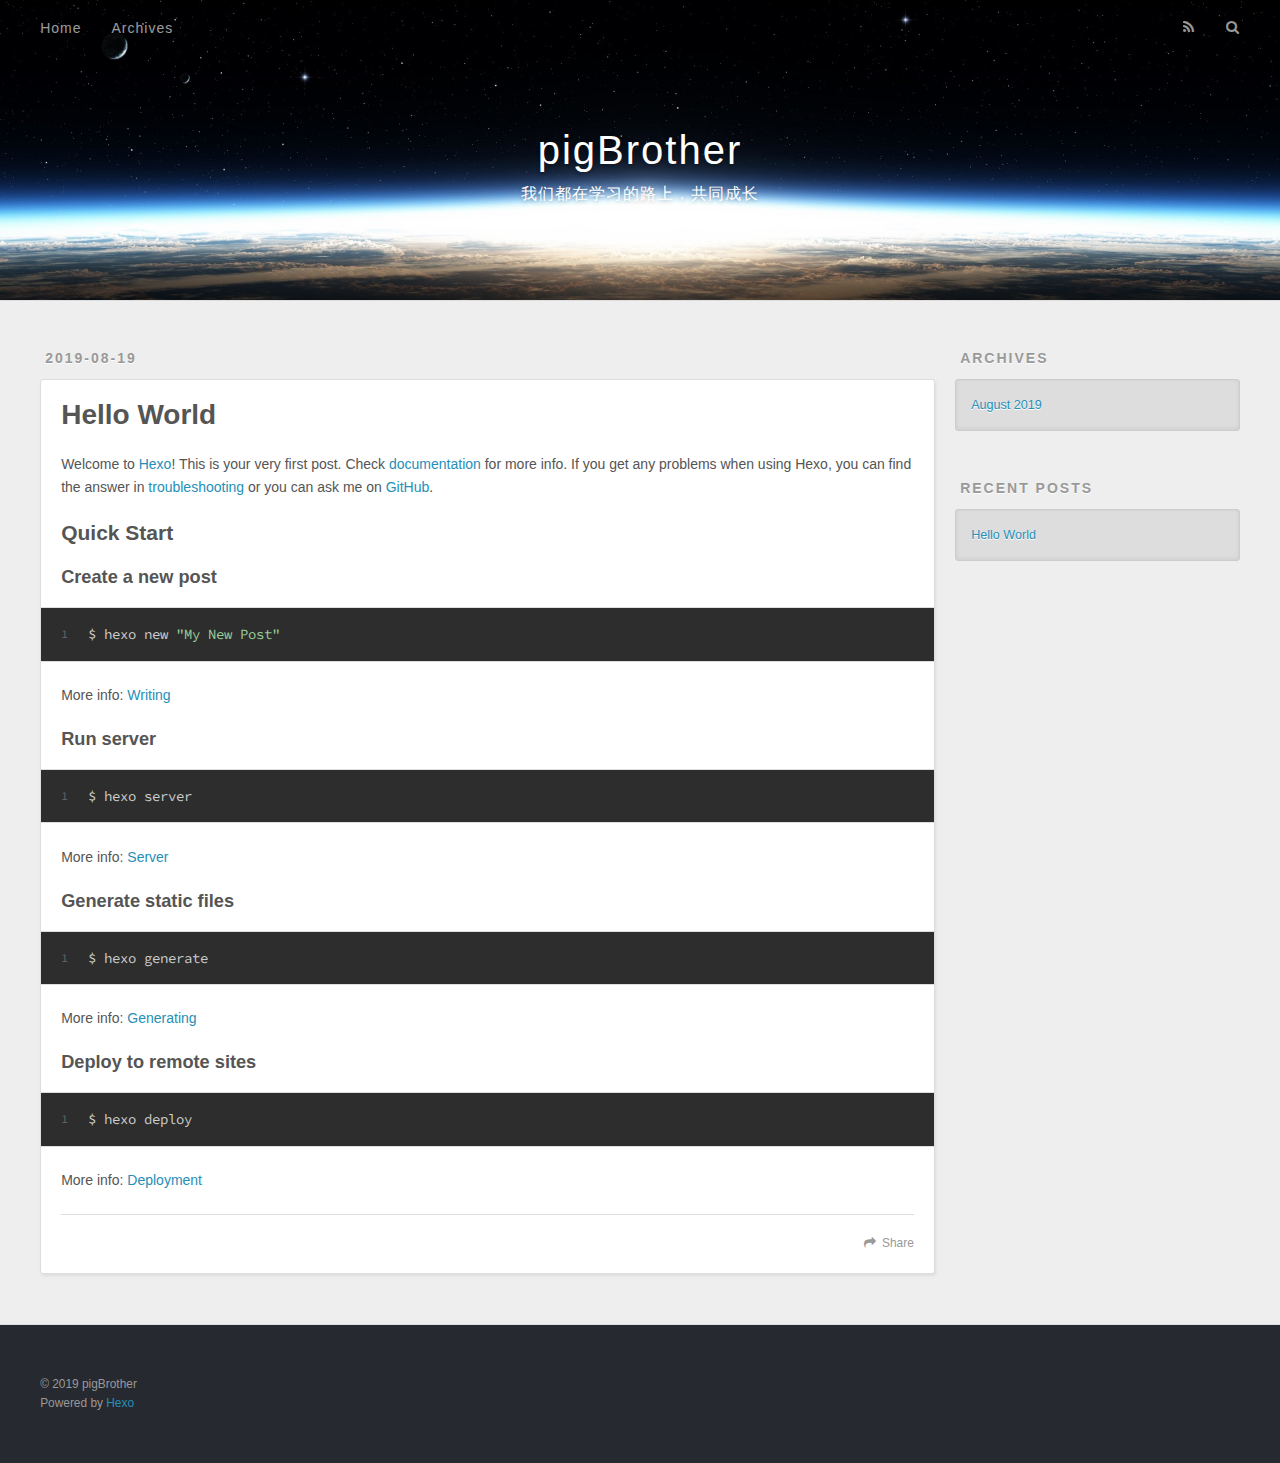
==== index.html @ 983f8a30 "Site updated: 2019-08-19 13:50:37" ====
<!DOCTYPE html>
<html>
<head><meta name="generator" content="Hexo 3.9.0">
  <meta charset="utf-8">
  

  
  <title>pigBrother</title>
  <meta name="viewport" content="width=device-width, initial-scale=1, maximum-scale=1">
  <meta property="og:type" content="website">
<meta property="og:title" content="pigBrother">
<meta property="og:url" content="http://pigbrother.club/index.html">
<meta property="og:site_name" content="pigBrother">
<meta property="og:locale" content="zh">
<meta name="twitter:card" content="summary">
<meta name="twitter:title" content="pigBrother">
  
    <link rel="alternate" href="/atom.xml" title="pigBrother" type="application/atom+xml">
  
  
    <link rel="icon" href="/favicon.png">
  
  
    <link href="//fonts.googleapis.com/css?family=Source+Code+Pro" rel="stylesheet" type="text/css">
  
  <link rel="stylesheet" href="/css/style.css">
</head>
</html>
<body>
  <div id="container">
    <div id="wrap">
      <header id="header">
  <div id="banner"></div>
  <div id="header-outer" class="outer">
    <div id="header-title" class="inner">
      <h1 id="logo-wrap">
        <a href="/" id="logo">pigBrother</a>
      </h1>
      
        <h2 id="subtitle-wrap">
          <a href="/" id="subtitle">我们都在学习的路上，共同成长</a>
        </h2>
      
    </div>
    <div id="header-inner" class="inner">
      <nav id="main-nav">
        <a id="main-nav-toggle" class="nav-icon"></a>
        
          <a class="main-nav-link" href="/">Home</a>
        
          <a class="main-nav-link" href="/archives">Archives</a>
        
      </nav>
      <nav id="sub-nav">
        
          <a id="nav-rss-link" class="nav-icon" href="/atom.xml" title="RSS Feed"></a>
        
        <a id="nav-search-btn" class="nav-icon" title="Search"></a>
      </nav>
      <div id="search-form-wrap">
        <form action="//google.com/search" method="get" accept-charset="UTF-8" class="search-form"><input type="search" name="q" class="search-form-input" placeholder="Search"><button type="submit" class="search-form-submit">&#xF002;</button><input type="hidden" name="sitesearch" value="http://pigbrother.club"></form>
      </div>
    </div>
  </div>
</header>
      <div class="outer">
        <section id="main">
  
    <article id="post-hello-world" class="article article-type-post" itemscope itemprop="blogPost">
  <div class="article-meta">
    <a href="/2019/08/19/hello-world/" class="article-date">
  <time datetime="2019-08-18T17:51:00.233Z" itemprop="datePublished">2019-08-19</time>
</a>
    
  </div>
  <div class="article-inner">
    
    
      <header class="article-header">
        
  
    <h1 itemprop="name">
      <a class="article-title" href="/2019/08/19/hello-world/">Hello World</a>
    </h1>
  

      </header>
    
    <div class="article-entry" itemprop="articleBody">
      
        <p>Welcome to <a href="https://hexo.io/" target="_blank" rel="noopener">Hexo</a>! This is your very first post. Check <a href="https://hexo.io/docs/" target="_blank" rel="noopener">documentation</a> for more info. If you get any problems when using Hexo, you can find the answer in <a href="https://hexo.io/docs/troubleshooting.html" target="_blank" rel="noopener">troubleshooting</a> or you can ask me on <a href="https://github.com/hexojs/hexo/issues" target="_blank" rel="noopener">GitHub</a>.</p>
<h2 id="Quick-Start"><a href="#Quick-Start" class="headerlink" title="Quick Start"></a>Quick Start</h2><h3 id="Create-a-new-post"><a href="#Create-a-new-post" class="headerlink" title="Create a new post"></a>Create a new post</h3><figure class="highlight bash"><table><tr><td class="gutter"><pre><span class="line">1</span><br></pre></td><td class="code"><pre><span class="line">$ hexo new <span class="string">"My New Post"</span></span><br></pre></td></tr></table></figure>

<p>More info: <a href="https://hexo.io/docs/writing.html" target="_blank" rel="noopener">Writing</a></p>
<h3 id="Run-server"><a href="#Run-server" class="headerlink" title="Run server"></a>Run server</h3><figure class="highlight bash"><table><tr><td class="gutter"><pre><span class="line">1</span><br></pre></td><td class="code"><pre><span class="line">$ hexo server</span><br></pre></td></tr></table></figure>

<p>More info: <a href="https://hexo.io/docs/server.html" target="_blank" rel="noopener">Server</a></p>
<h3 id="Generate-static-files"><a href="#Generate-static-files" class="headerlink" title="Generate static files"></a>Generate static files</h3><figure class="highlight bash"><table><tr><td class="gutter"><pre><span class="line">1</span><br></pre></td><td class="code"><pre><span class="line">$ hexo generate</span><br></pre></td></tr></table></figure>

<p>More info: <a href="https://hexo.io/docs/generating.html" target="_blank" rel="noopener">Generating</a></p>
<h3 id="Deploy-to-remote-sites"><a href="#Deploy-to-remote-sites" class="headerlink" title="Deploy to remote sites"></a>Deploy to remote sites</h3><figure class="highlight bash"><table><tr><td class="gutter"><pre><span class="line">1</span><br></pre></td><td class="code"><pre><span class="line">$ hexo deploy</span><br></pre></td></tr></table></figure>

<p>More info: <a href="https://hexo.io/docs/deployment.html" target="_blank" rel="noopener">Deployment</a></p>

      
    </div>
    <footer class="article-footer">
      <a data-url="http://pigbrother.club/2019/08/19/hello-world/" data-id="cjzhwahb30000amjx1uni1f0r" class="article-share-link">Share</a>
      
      
    </footer>
  </div>
  
</article>


  


</section>
        
          <aside id="sidebar">
  
    

  
    

  
    
  
    
  <div class="widget-wrap">
    <h3 class="widget-title">Archives</h3>
    <div class="widget">
      <ul class="archive-list"><li class="archive-list-item"><a class="archive-list-link" href="/archives/2019/08/">August 2019</a></li></ul>
    </div>
  </div>


  
    
  <div class="widget-wrap">
    <h3 class="widget-title">Recent Posts</h3>
    <div class="widget">
      <ul>
        
          <li>
            <a href="/2019/08/19/hello-world/">Hello World</a>
          </li>
        
      </ul>
    </div>
  </div>

  
</aside>
        
      </div>
      <footer id="footer">
  
  <div class="outer">
    <div id="footer-info" class="inner">
      &copy; 2019 pigBrother<br>
      Powered by <a href="http://hexo.io/" target="_blank">Hexo</a>
    </div>
  </div>
</footer>
    </div>
    <nav id="mobile-nav">
  
    <a href="/" class="mobile-nav-link">Home</a>
  
    <a href="/archives" class="mobile-nav-link">Archives</a>
  
</nav>
    

<script src="//ajax.googleapis.com/ajax/libs/jquery/2.0.3/jquery.min.js"></script>


  <link rel="stylesheet" href="/fancybox/jquery.fancybox.css">
  <script src="/fancybox/jquery.fancybox.pack.js"></script>


<script src="/js/script.js"></script>



  </div>
</body>
</html>
---- css/style.css ----
body {
  width: 100%;
}
body:before,
body:after {
  content: "";
  display: table;
}
body:after {
  clear: both;
}
html,
body,
div,
span,
applet,
object,
iframe,
h1,
h2,
h3,
h4,
h5,
h6,
p,
blockquote,
pre,
a,
abbr,
acronym,
address,
big,
cite,
code,
del,
dfn,
em,
img,
ins,
kbd,
q,
s,
samp,
small,
strike,
strong,
sub,
sup,
tt,
var,
dl,
dt,
dd,
ol,
ul,
li,
fieldset,
form,
label,
legend,
table,
caption,
tbody,
tfoot,
thead,
tr,
th,
td {
  margin: 0;
  padding: 0;
  border: 0;
  outline: 0;
  font-weight: inherit;
  font-style: inherit;
  font-family: inherit;
  font-size: 100%;
  vertical-align: baseline;
}
body {
  line-height: 1;
  color: #000;
  background: #fff;
}
ol,
ul {
  list-style: none;
}
table {
  border-collapse: separate;
  border-spacing: 0;
  vertical-align: middle;
}
caption,
th,
td {
  text-align: left;
  font-weight: normal;
  vertical-align: middle;
}
a img {
  border: none;
}
input,
button {
  margin: 0;
  padding: 0;
}
input::-moz-focus-inner,
button::-moz-focus-inner {
  border: 0;
  padding: 0;
}
@font-face {
  font-family: FontAwesome;
  font-style: normal;
  font-weight: normal;
  src: url("fonts/fontawesome-webfont.eot?v=#4.0.3");
  src: url("fonts/fontawesome-webfont.eot?#iefix&v=#4.0.3") format("embedded-opentype"), url("fonts/fontawesome-webfont.woff?v=#4.0.3") format("woff"), url("fonts/fontawesome-webfont.ttf?v=#4.0.3") format("truetype"), url("fonts/fontawesome-webfont.svg#fontawesomeregular?v=#4.0.3") format("svg");
}
html,
body,
#container {
  height: 100%;
}
body {
  background: #eee;
  font: 14px -apple-system, BlinkMacSystemFont, "Segoe UI", "Roboto", "Oxygen", "Ubuntu", "Cantarell", "Fira Sans", "Droid Sans", "Helvetica Neue", sans-serif;
  -webkit-text-size-adjust: 100%;
}
.outer {
  max-width: 1220px;
  margin: 0 auto;
  padding: 0 20px;
}
.outer:before,
.outer:after {
  content: "";
  display: table;
}
.outer:after {
  clear: both;
}
.inner {
  display: inline;
  float: left;
  width: 98.33333333333333%;
  margin: 0 0.833333333333333%;
}
.left,
.alignleft {
  float: left;
}
.right,
.alignright {
  float: right;
}
.clear {
  clear: both;
}
#container {
  position: relative;
}
.mobile-nav-on {
  overflow: hidden;
}
#wrap {
  height: 100%;
  width: 100%;
  position: absolute;
  top: 0;
  left: 0;
  -webkit-transition: 0.2s ease-out;
  -moz-transition: 0.2s ease-out;
  -ms-transition: 0.2s ease-out;
  transition: 0.2s ease-out;
  z-index: 1;
  background: #eee;
}
.mobile-nav-on #wrap {
  left: 280px;
}
@media screen and (min-width: 768px) {
  #main {
    display: inline;
    float: left;
    width: 73.33333333333333%;
    margin: 0 0.833333333333333%;
  }
}
.article-date,
.article-category-link,
.archive-year,
.widget-title {
  text-decoration: none;
  text-transform: uppercase;
  letter-spacing: 2px;
  color: #999;
  margin-bottom: 1em;
  margin-left: 5px;
  line-height: 1em;
  text-shadow: 0 1px #fff;
  font-weight: bold;
}
.article-inner,
.archive-article-inner {
  background: #fff;
  -webkit-box-shadow: 1px 2px 3px #ddd;
  box-shadow: 1px 2px 3px #ddd;
  border: 1px solid #ddd;
  border-radius: 3px;
}
.article-entry h1,
.widget h1 {
  font-size: 2em;
}
.article-entry h2,
.widget h2 {
  font-size: 1.5em;
}
.article-entry h3,
.widget h3 {
  font-size: 1.3em;
}
.article-entry h4,
.widget h4 {
  font-size: 1.2em;
}
.article-entry h5,
.widget h5 {
  font-size: 1em;
}
.article-entry h6,
.widget h6 {
  font-size: 1em;
  color: #999;
}
.article-entry hr,
.widget hr {
  border: 1px dashed #ddd;
}
.article-entry strong,
.widget strong {
  font-weight: bold;
}
.article-entry em,
.widget em,
.article-entry cite,
.widget cite {
  font-style: italic;
}
.article-entry sup,
.widget sup,
.article-entry sub,
.widget sub {
  font-size: 0.75em;
  line-height: 0;
  position: relative;
  vertical-align: baseline;
}
.article-entry sup,
.widget sup {
  top: -0.5em;
}
.article-entry sub,
.widget sub {
  bottom: -0.2em;
}
.article-entry small,
.widget small {
  font-size: 0.85em;
}
.article-entry acronym,
.widget acronym,
.article-entry abbr,
.widget abbr {
  border-bottom: 1px dotted;
}
.article-entry ul,
.widget ul,
.article-entry ol,
.widget ol,
.article-entry dl,
.widget dl {
  margin: 0 20px;
  line-height: 1.6em;
}
.article-entry ul ul,
.widget ul ul,
.article-entry ol ul,
.widget ol ul,
.article-entry ul ol,
.widget ul ol,
.article-entry ol ol,
.widget ol ol {
  margin-top: 0;
  margin-bottom: 0;
}
.article-entry ul,
.widget ul {
  list-style: disc;
}
.article-entry ol,
.widget ol {
  list-style: decimal;
}
.article-entry dt,
.widget dt {
  font-weight: bold;
}
#header {
  height: 300px;
  position: relative;
  border-bottom: 1px solid #ddd;
}
#header:before,
#header:after {
  content: "";
  position: absolute;
  left: 0;
  right: 0;
  height: 40px;
}
#header:before {
  top: 0;
  background: -webkit-linear-gradient(rgba(0,0,0,0.2), transparent);
  background: -moz-linear-gradient(rgba(0,0,0,0.2), transparent);
  background: -ms-linear-gradient(rgba(0,0,0,0.2), transparent);
  background: linear-gradient(rgba(0,0,0,0.2), transparent);
}
#header:after {
  bottom: 0;
  background: -webkit-linear-gradient(transparent, rgba(0,0,0,0.2));
  background: -moz-linear-gradient(transparent, rgba(0,0,0,0.2));
  background: -ms-linear-gradient(transparent, rgba(0,0,0,0.2));
  background: linear-gradient(transparent, rgba(0,0,0,0.2));
}
#header-outer {
  height: 100%;
  position: relative;
}
#header-inner {
  position: relative;
  overflow: hidden;
}
#banner {
  position: absolute;
  top: 0;
  left: 0;
  width: 100%;
  height: 100%;
  background: url("images/banner.jpg") center #000;
  -webkit-background-size: cover;
  -moz-background-size: cover;
  background-size: cover;
  z-index: -1;
}
#header-title {
  text-align: center;
  height: 40px;
  position: absolute;
  top: 50%;
  left: 0;
  margin-top: -20px;
}
#logo,
#subtitle {
  text-decoration: none;
  color: #fff;
  font-weight: 300;
  text-shadow: 0 1px 4px rgba(0,0,0,0.3);
}
#logo {
  font-size: 40px;
  line-height: 40px;
  letter-spacing: 2px;
}
#subtitle {
  font-size: 16px;
  line-height: 16px;
  letter-spacing: 1px;
}
#subtitle-wrap {
  margin-top: 16px;
}
#main-nav {
  float: left;
  margin-left: -15px;
}
.nav-icon,
.main-nav-link {
  float: left;
  color: #fff;
  opacity: 0.6;
  text-decoration: none;
  text-shadow: 0 1px rgba(0,0,0,0.2);
  -webkit-transition: opacity 0.2s;
  -moz-transition: opacity 0.2s;
  -ms-transition: opacity 0.2s;
  transition: opacity 0.2s;
  display: block;
  padding: 20px 15px;
}
.nav-icon:hover,
.main-nav-link:hover {
  opacity: 1;
}
.nav-icon {
  font-family: FontAwesome;
  text-align: center;
  font-size: 14px;
  width: 14px;
  height: 14px;
  padding: 20px 15px;
  position: relative;
  cursor: pointer;
}
.main-nav-link {
  font-weight: 300;
  letter-spacing: 1px;
}
@media screen and (max-width: 479px) {
  .main-nav-link {
    display: none;
  }
}
#main-nav-toggle {
  display: none;
}
#main-nav-toggle:before {
  content: "\f0c9";
}
@media screen and (max-width: 479px) {
  #main-nav-toggle {
    display: block;
  }
}
#sub-nav {
  float: right;
  margin-right: -15px;
}
#nav-rss-link:before {
  content: "\f09e";
}
#nav-search-btn:before {
  content: "\f002";
}
#search-form-wrap {
  position: absolute;
  top: 15px;
  width: 150px;
  height: 30px;
  right: -150px;
  opacity: 0;
  -webkit-transition: 0.2s ease-out;
  -moz-transition: 0.2s ease-out;
  -ms-transition: 0.2s ease-out;
  transition: 0.2s ease-out;
}
#search-form-wrap.on {
  opacity: 1;
  right: 0;
}
@media screen and (max-width: 479px) {
  #search-form-wrap {
    width: 100%;
    right: -100%;
  }
}
.search-form {
  position: absolute;
  top: 0;
  left: 0;
  right: 0;
  background: #fff;
  padding: 5px 15px;
  border-radius: 15px;
  -webkit-box-shadow: 0 0 10px rgba(0,0,0,0.3);
  box-shadow: 0 0 10px rgba(0,0,0,0.3);
}
.search-form-input {
  border: none;
  background: none;
  color: #555;
  width: 100%;
  font: 13px -apple-system, BlinkMacSystemFont, "Segoe UI", "Roboto", "Oxygen", "Ubuntu", "Cantarell", "Fira Sans", "Droid Sans", "Helvetica Neue", sans-serif;
  outline: none;
}
.search-form-input::-webkit-search-results-decoration,
.search-form-input::-webkit-search-cancel-button {
  -webkit-appearance: none;
}
.search-form-submit {
  position: absolute;
  top: 50%;
  right: 10px;
  margin-top: -7px;
  font: 13px FontAwesome;
  border: none;
  background: none;
  color: #bbb;
  cursor: pointer;
}
.search-form-submit:hover,
.search-form-submit:focus {
  color: #777;
}
.article {
  margin: 50px 0;
}
.article-inner {
  overflow: hidden;
}
.article-meta:before,
.article-meta:after {
  content: "";
  display: table;
}
.article-meta:after {
  clear: both;
}
.article-date {
  float: left;
}
.article-category {
  float: left;
  line-height: 1em;
  color: #ccc;
  text-shadow: 0 1px #fff;
  margin-left: 8px;
}
.article-category:before {
  content: "\2022";
}
.article-category-link {
  margin: 0 12px 1em;
}
.article-header {
  padding: 20px 20px 0;
}
.article-title {
  text-decoration: none;
  font-size: 2em;
  font-weight: bold;
  color: #555;
  line-height: 1.1em;
  -webkit-transition: color 0.2s;
  -moz-transition: color 0.2s;
  -ms-transition: color 0.2s;
  transition: color 0.2s;
}
a.article-title:hover {
  color: #258fb8;
}
.article-entry {
  color: #555;
  padding: 0 20px;
}
.article-entry:before,
.article-entry:after {
  content: "";
  display: table;
}
.article-entry:after {
  clear: both;
}
.article-entry p,
.article-entry table {
  line-height: 1.6em;
  margin: 1.6em 0;
}
.article-entry h1,
.article-entry h2,
.article-entry h3,
.article-entry h4,
.article-entry h5,
.article-entry h6 {
  font-weight: bold;
}
.article-entry h1,
.article-entry h2,
.article-entry h3,
.article-entry h4,
.article-entry h5,
.article-entry h6 {
  line-height: 1.1em;
  margin: 1.1em 0;
}
.article-entry a {
  color: #258fb8;
  text-decoration: none;
}
.article-entry a:hover {
  text-decoration: underline;
}
.article-entry ul,
.article-entry ol,
.article-entry dl {
  margin-top: 1.6em;
  margin-bottom: 1.6em;
}
.article-entry img,
.article-entry video {
  max-width: 100%;
  height: auto;
  display: block;
  margin: auto;
}
.article-entry iframe {
  border: none;
}
.article-entry table {
  width: 100%;
  border-collapse: collapse;
  border-spacing: 0;
}
.article-entry th {
  font-weight: bold;
  border-bottom: 3px solid #ddd;
  padding-bottom: 0.5em;
}
.article-entry td {
  border-bottom: 1px solid #ddd;
  padding: 10px 0;
}
.article-entry blockquote {
  font-family: Georgia, "Times New Roman", serif;
  font-size: 1.4em;
  margin: 1.6em 20px;
  text-align: center;
}
.article-entry blockquote footer {
  font-size: 14px;
  margin: 1.6em 0;
  font-family: -apple-system, BlinkMacSystemFont, "Segoe UI", "Roboto", "Oxygen", "Ubuntu", "Cantarell", "Fira Sans", "Droid Sans", "Helvetica Neue", sans-serif;
}
.article-entry blockquote footer cite:before {
  content: "—";
  padding: 0 0.5em;
}
.article-entry .pullquote {
  text-align: left;
  width: 45%;
  margin: 0;
}
.article-entry .pullquote.left {
  margin-left: 0.5em;
  margin-right: 1em;
}
.article-entry .pullquote.right {
  margin-right: 0.5em;
  margin-left: 1em;
}
.article-entry .caption {
  color: #999;
  display: block;
  font-size: 0.9em;
  margin-top: 0.5em;
  position: relative;
  text-align: center;
}
.article-entry .video-container {
  position: relative;
  padding-top: 56.25%;
  height: 0;
  overflow: hidden;
}
.article-entry .video-container iframe,
.article-entry .video-container object,
.article-entry .video-container embed {
  position: absolute;
  top: 0;
  left: 0;
  width: 100%;
  height: 100%;
  margin-top: 0;
}
.article-more-link a {
  display: inline-block;
  line-height: 1em;
  padding: 6px 15px;
  border-radius: 15px;
  background: #eee;
  color: #999;
  text-shadow: 0 1px #fff;
  text-decoration: none;
}
.article-more-link a:hover {
  background: #258fb8;
  color: #fff;
  text-decoration: none;
  text-shadow: 0 1px #1e7293;
}
.article-footer {
  font-size: 0.85em;
  line-height: 1.6em;
  border-top: 1px solid #ddd;
  padding-top: 1.6em;
  margin: 0 20px 20px;
}
.article-footer:before,
.article-footer:after {
  content: "";
  display: table;
}
.article-footer:after {
  clear: both;
}
.article-footer a {
  color: #999;
  text-decoration: none;
}
.article-footer a:hover {
  color: #555;
}
.article-tag-list-item {
  float: left;
  margin-right: 10px;
}
.article-tag-list-link:before {
  content: "#";
}
.article-comment-link {
  float: right;
}
.article-comment-link:before {
  content: "\f075";
  font-family: FontAwesome;
  padding-right: 8px;
}
.article-share-link {
  cursor: pointer;
  float: right;
  margin-left: 20px;
}
.article-share-link:before {
  content: "\f064";
  font-family: FontAwesome;
  padding-right: 6px;
}
#article-nav {
  position: relative;
}
#article-nav:before,
#article-nav:after {
  content: "";
  display: table;
}
#article-nav:after {
  clear: both;
}
@media screen and (min-width: 768px) {
  #article-nav {
    margin: 50px 0;
  }
  #article-nav:before {
    width: 8px;
    height: 8px;
    position: absolute;
    top: 50%;
    left: 50%;
    margin-top: -4px;
    margin-left: -4px;
    content: "";
    border-radius: 50%;
    background: #ddd;
    -webkit-box-shadow: 0 1px 2px #fff;
    box-shadow: 0 1px 2px #fff;
  }
}
.article-nav-link-wrap {
  text-decoration: none;
  text-shadow: 0 1px #fff;
  color: #999;
  -webkit-box-sizing: border-box;
  -moz-box-sizing: border-box;
  box-sizing: border-box;
  margin-top: 50px;
  text-align: center;
  display: block;
}
.article-nav-link-wrap:hover {
  color: #555;
}
@media screen and (min-width: 768px) {
  .article-nav-link-wrap {
    width: 50%;
    margin-top: 0;
  }
}
@media screen and (min-width: 768px) {
  #article-nav-newer {
    float: left;
    text-align: right;
    padding-right: 20px;
  }
}
@media screen and (min-width: 768px) {
  #article-nav-older {
    float: right;
    text-align: left;
    padding-left: 20px;
  }
}
.article-nav-caption {
  text-transform: uppercase;
  letter-spacing: 2px;
  color: #ddd;
  line-height: 1em;
  font-weight: bold;
}
#article-nav-newer .article-nav-caption {
  margin-right: -2px;
}
.article-nav-title {
  font-size: 0.85em;
  line-height: 1.6em;
  margin-top: 0.5em;
}
.article-share-box {
  position: absolute;
  display: none;
  background: #fff;
  -webkit-box-shadow: 1px 2px 10px rgba(0,0,0,0.2);
  box-shadow: 1px 2px 10px rgba(0,0,0,0.2);
  border-radius: 3px;
  margin-left: -145px;
  overflow: hidden;
  z-index: 1;
}
.article-share-box.on {
  display: block;
}
.article-share-input {
  width: 100%;
  background: none;
  -webkit-box-sizing: border-box;
  -moz-box-sizing: border-box;
  box-sizing: border-box;
  font: 14px -apple-system, BlinkMacSystemFont, "Segoe UI", "Roboto", "Oxygen", "Ubuntu", "Cantarell", "Fira Sans", "Droid Sans", "Helvetica Neue", sans-serif;
  padding: 0 15px;
  color: #555;
  outline: none;
  border: 1px solid #ddd;
  border-radius: 3px 3px 0 0;
  height: 36px;
  line-height: 36px;
}
.article-share-links {
  background: #eee;
}
.article-share-links:before,
.article-share-links:after {
  content: "";
  display: table;
}
.article-share-links:after {
  clear: both;
}
.article-share-twitter,
.article-share-facebook,
.article-share-pinterest,
.article-share-google {
  width: 50px;
  height: 36px;
  display: block;
  float: left;
  position: relative;
  color: #999;
  text-shadow: 0 1px #fff;
}
.article-share-twitter:before,
.article-share-facebook:before,
.article-share-pinterest:before,
.article-share-google:before {
  font-size: 20px;
  font-family: FontAwesome;
  width: 20px;
  height: 20px;
  position: absolute;
  top: 50%;
  left: 50%;
  margin-top: -10px;
  margin-left: -10px;
  text-align: center;
}
.article-share-twitter:hover,
.article-share-facebook:hover,
.article-share-pinterest:hover,
.article-share-google:hover {
  color: #fff;
}
.article-share-twitter:before {
  content: "\f099";
}
.article-share-twitter:hover {
  background: #00aced;
  text-shadow: 0 1px #008abe;
}
.article-share-facebook:before {
  content: "\f09a";
}
.article-share-facebook:hover {
  background: #3b5998;
  text-shadow: 0 1px #2f477a;
}
.article-share-pinterest:before {
  content: "\f0d2";
}
.article-share-pinterest:hover {
  background: #cb2027;
  text-shadow: 0 1px #a21a1f;
}
.article-share-google:before {
  content: "\f0d5";
}
.article-share-google:hover {
  background: #dd4b39;
  text-shadow: 0 1px #be3221;
}
.article-gallery {
  background: #000;
  position: relative;
}
.article-gallery-photos {
  position: relative;
  overflow: hidden;
}
.article-gallery-img {
  display: none;
  max-width: 100%;
}
.article-gallery-img:first-child {
  display: block;
}
.article-gallery-img.loaded {
  position: absolute;
  display: block;
}
.article-gallery-img img {
  display: block;
  max-width: 100%;
  margin: 0 auto;
}
#comments {
  background: #fff;
  -webkit-box-shadow: 1px 2px 3px #ddd;
  box-shadow: 1px 2px 3px #ddd;
  padding: 20px;
  border: 1px solid #ddd;
  border-radius: 3px;
  margin: 50px 0;
}
#comments a {
  color: #258fb8;
}
.archives-wrap {
  margin: 50px 0;
}
.archives:before,
.archives:after {
  content: "";
  display: table;
}
.archives:after {
  clear: both;
}
.archive-year-wrap {
  margin-bottom: 1em;
}
.archives {
  -webkit-column-gap: 10px;
  -moz-column-gap: 10px;
  column-gap: 10px;
}
@media screen and (min-width: 480px) and (max-width: 767px) {
  .archives {
    -webkit-column-count: 2;
    -moz-column-count: 2;
    column-count: 2;
  }
}
@media screen and (min-width: 768px) {
  .archives {
    -webkit-column-count: 3;
    -moz-column-count: 3;
    column-count: 3;
  }
}
.archive-article {
  -webkit-column-break-inside: avoid;
  page-break-inside: avoid;
  overflow: hidden;
  break-inside: avoid-column;
}
.archive-article-inner {
  padding: 10px;
  margin-bottom: 15px;
}
.archive-article-title {
  text-decoration: none;
  font-weight: bold;
  color: #555;
  -webkit-transition: color 0.2s;
  -moz-transition: color 0.2s;
  -ms-transition: color 0.2s;
  transition: color 0.2s;
  line-height: 1.6em;
}
.archive-article-title:hover {
  color: #258fb8;
}
.archive-article-footer {
  margin-top: 1em;
}
.archive-article-date {
  color: #999;
  text-decoration: none;
  font-size: 0.85em;
  line-height: 1em;
  margin-bottom: 0.5em;
  display: block;
}
#page-nav {
  margin: 50px auto;
  background: #fff;
  -webkit-box-shadow: 1px 2px 3px #ddd;
  box-shadow: 1px 2px 3px #ddd;
  border: 1px solid #ddd;
  border-radius: 3px;
  text-align: center;
  color: #999;
  overflow: hidden;
}
#page-nav:before,
#page-nav:after {
  content: "";
  display: table;
}
#page-nav:after {
  clear: both;
}
#page-nav a,
#page-nav span {
  padding: 10px 20px;
  line-height: 1;
  height: 2ex;
}
#page-nav a {
  color: #999;
  text-decoration: none;
}
#page-nav a:hover {
  background: #999;
  color: #fff;
}
#page-nav .prev {
  float: left;
}
#page-nav .next {
  float: right;
}
#page-nav .page-number {
  display: inline-block;
}
@media screen and (max-width: 479px) {
  #page-nav .page-number {
    display: none;
  }
}
#page-nav .current {
  color: #555;
  font-weight: bold;
}
#page-nav .space {
  color: #ddd;
}
#footer {
  background: #262a30;
  padding: 50px 0;
  border-top: 1px solid #ddd;
  color: #999;
}
#footer a {
  color: #258fb8;
  text-decoration: none;
}
#footer a:hover {
  text-decoration: underline;
}
#footer-info {
  line-height: 1.6em;
  font-size: 0.85em;
}
.article-entry pre,
.article-entry .highlight {
  background: #2d2d2d;
  margin: 0 -20px;
  padding: 15px 20px;
  border-style: solid;
  border-color: #ddd;
  border-width: 1px 0;
  overflow: auto;
  color: #ccc;
  line-height: 22.400000000000002px;
}
.article-entry .highlight .gutter pre,
.article-entry .gist .gist-file .gist-data .line-numbers {
  color: #666;
  font-size: 0.85em;
}
.article-entry pre,
.article-entry code {
  font-family: "Source Code Pro", Consolas, Monaco, Menlo, Consolas, monospace;
}
.article-entry code {
  background: #eee;
  text-shadow: 0 1px #fff;
  padding: 0 0.3em;
}
.article-entry pre code {
  background: none;
  text-shadow: none;
  padding: 0;
}
.article-entry .highlight pre {
  border: none;
  margin: 0;
  padding: 0;
}
.article-entry .highlight table {
  margin: 0;
  width: auto;
}
.article-entry .highlight td {
  border: none;
  padding: 0;
}
.article-entry .highlight figcaption {
  font-size: 0.85em;
  color: #999;
  line-height: 1em;
  margin-bottom: 1em;
}
.article-entry .highlight figcaption:before,
.article-entry .highlight figcaption:after {
  content: "";
  display: table;
}
.article-entry .highlight figcaption:after {
  clear: both;
}
.article-entry .highlight figcaption a {
  float: right;
}
.article-entry .highlight .gutter pre {
  text-align: right;
  padding-right: 20px;
}
.article-entry .highlight .line {
  height: 22.400000000000002px;
}
.article-entry .highlight .line.marked {
  background: #515151;
}
.article-entry .gist {
  margin: 0 -20px;
  border-style: solid;
  border-color: #ddd;
  border-width: 1px 0;
  background: #2d2d2d;
  padding: 15px 20px 15px 0;
}
.article-entry .gist .gist-file {
  border: none;
  font-family: "Source Code Pro", Consolas, Monaco, Menlo, Consolas, monospace;
  margin: 0;
}
.article-entry .gist .gist-file .gist-data {
  background: none;
  border: none;
}
.article-entry .gist .gist-file .gist-data .line-numbers {
  background: none;
  border: none;
  padding: 0 20px 0 0;
}
.article-entry .gist .gist-file .gist-data .line-data {
  padding: 0 !important;
}
.article-entry .gist .gist-file .highlight {
  margin: 0;
  padding: 0;
  border: none;
}
.article-entry .gist .gist-file .gist-meta {
  background: #2d2d2d;
  color: #999;
  font: 0.85em -apple-system, BlinkMacSystemFont, "Segoe UI", "Roboto", "Oxygen", "Ubuntu", "Cantarell", "Fira Sans", "Droid Sans", "Helvetica Neue", sans-serif;
  text-shadow: 0 0;
  padding: 0;
  margin-top: 1em;
  margin-left: 20px;
}
.article-entry .gist .gist-file .gist-meta a {
  color: #258fb8;
  font-weight: normal;
}
.article-entry .gist .gist-file .gist-meta a:hover {
  text-decoration: underline;
}
pre .comment,
pre .title {
  color: #999;
}
pre .variable,
pre .attribute,
pre .tag,
pre .regexp,
pre .ruby .constant,
pre .xml .tag .title,
pre .xml .pi,
pre .xml .doctype,
pre .html .doctype,
pre .css .id,
pre .css .class,
pre .css .pseudo {
  color: #f2777a;
}
pre .number,
pre .preprocessor,
pre .built_in,
pre .literal,
pre .params,
pre .constant {
  color: #f99157;
}
pre .class,
pre .ruby .class .title,
pre .css .rules .attribute {
  color: #9c9;
}
pre .string,
pre .value,
pre .inheritance,
pre .header,
pre .ruby .symbol,
pre .xml .cdata {
  color: #9c9;
}
pre .css .hexcolor {
  color: #6cc;
}
pre .function,
pre .python .decorator,
pre .python .title,
pre .ruby .function .title,
pre .ruby .title .keyword,
pre .perl .sub,
pre .javascript .title,
pre .coffeescript .title {
  color: #69c;
}
pre .keyword,
pre .javascript .function {
  color: #c9c;
}
@media screen and (max-width: 479px) {
  #mobile-nav {
    position: absolute;
    top: 0;
    left: 0;
    width: 280px;
    height: 100%;
    background: #191919;
    border-right: 1px solid #fff;
  }
}
@media screen and (max-width: 479px) {
  .mobile-nav-link {
    display: block;
    color: #999;
    text-decoration: none;
    padding: 15px 20px;
    font-weight: bold;
  }
  .mobile-nav-link:hover {
    color: #fff;
  }
}
@media screen and (min-width: 768px) {
  #sidebar {
    display: inline;
    float: left;
    width: 23.333333333333332%;
    margin: 0 0.833333333333333%;
  }
}
.widget-wrap {
  margin: 50px 0;
}
.widget {
  color: #777;
  text-shadow: 0 1px #fff;
  background: #ddd;
  -webkit-box-shadow: 0 -1px 4px #ccc inset;
  box-shadow: 0 -1px 4px #ccc inset;
  border: 1px solid #ccc;
  padding: 15px;
  border-radius: 3px;
}
.widget a {
  color: #258fb8;
  text-decoration: none;
}
.widget a:hover {
  text-decoration: underline;
}
.widget ul ul,
.widget ol ul,
.widget dl ul,
.widget ul ol,
.widget ol ol,
.widget dl ol,
.widget ul dl,
.widget ol dl,
.widget dl dl {
  margin-left: 15px;
  list-style: disc;
}
.widget {
  line-height: 1.6em;
  word-wrap: break-word;
  font-size: 0.9em;
}
.widget ul,
.widget ol {
  list-style: none;
  margin: 0;
}
.widget ul ul,
.widget ol ul,
.widget ul ol,
.widget ol ol {
  margin: 0 20px;
}
.widget ul ul,
.widget ol ul {
  list-style: disc;
}
.widget ul ol,
.widget ol ol {
  list-style: decimal;
}
.category-list-count,
.tag-list-count,
.archive-list-count {
  padding-left: 5px;
  color: #999;
  font-size: 0.85em;
}
.category-list-count:before,
.tag-list-count:before,
.archive-list-count:before {
  content: "(";
}
.category-list-count:after,
.tag-list-count:after,
.archive-list-count:after {
  content: ")";
}
.tagcloud a {
  margin-right: 5px;
  display: inline-block;
}
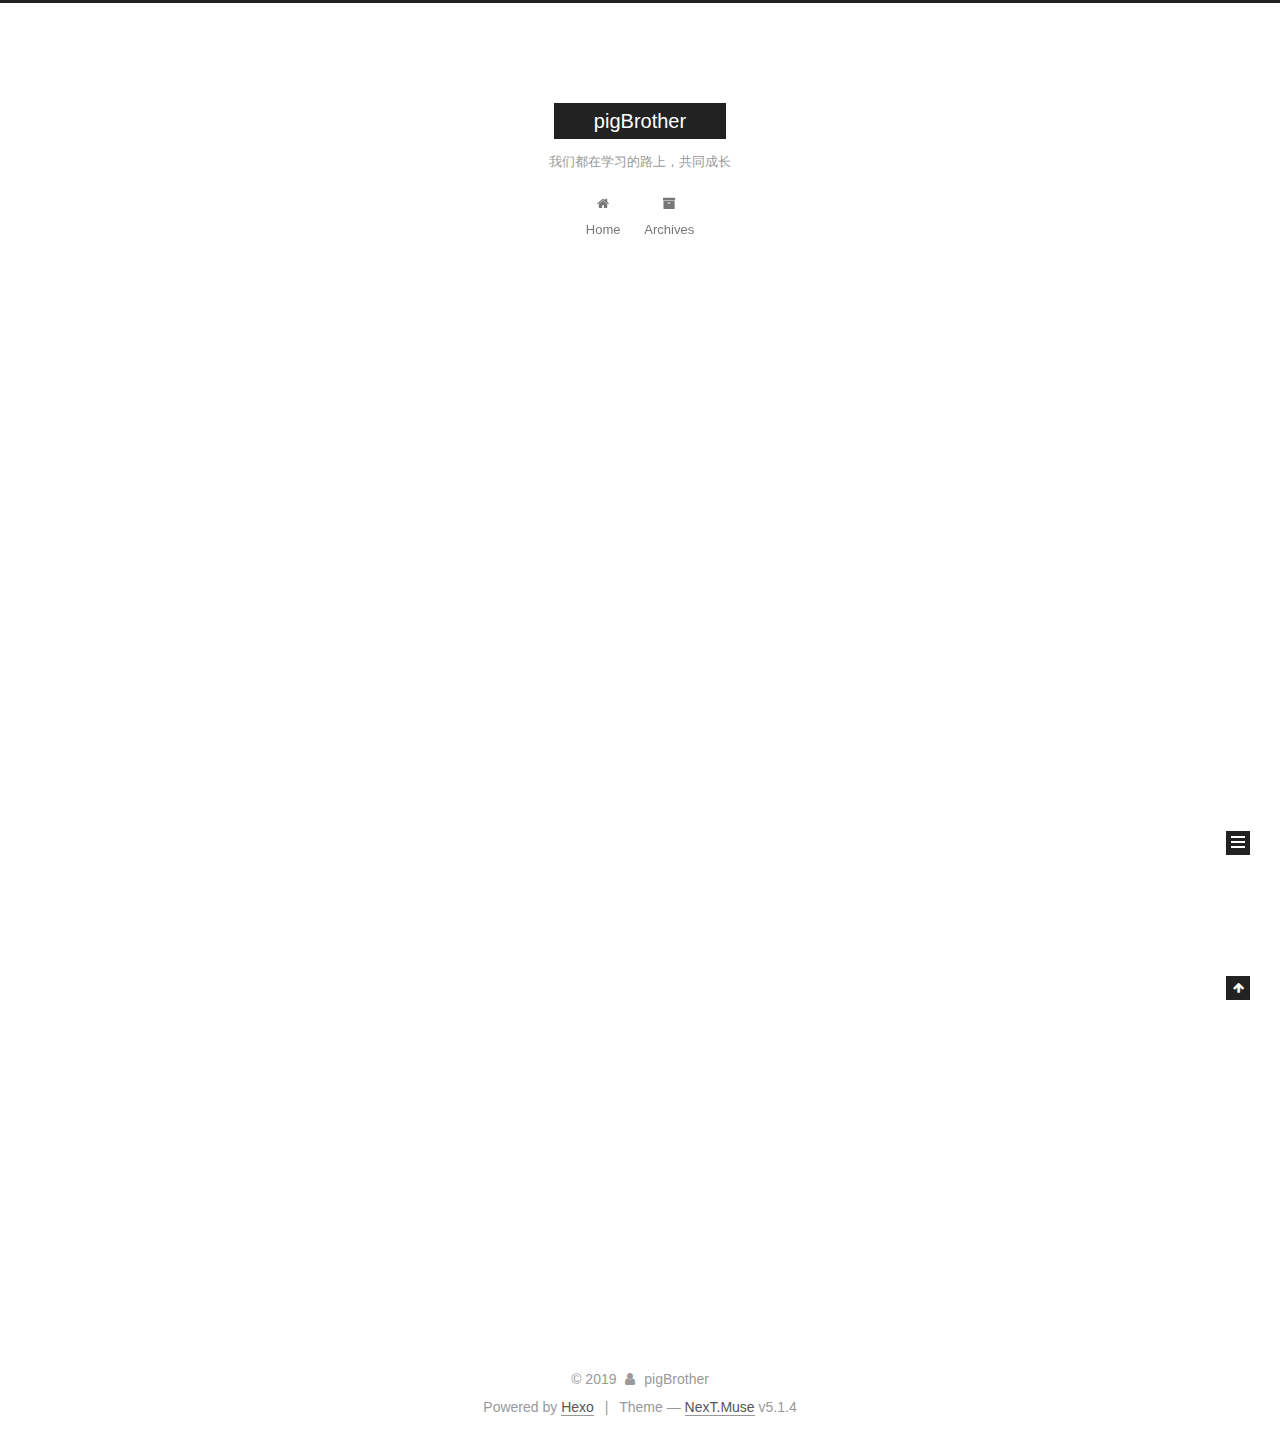
==== commit 76432f1f: "Site updated: 2019-08-20 13:22:24" ====
--- a/index.html
+++ b/index.html
@@ -1,192 +1,620 @@
 <!DOCTYPE html>
-<html>
+
+
+
+  
+
+
+<html class="theme-next muse use-motion" lang="zh">
 <head><meta name="generator" content="Hexo 3.9.0">
-  <meta charset="utf-8">
-  
-
-  
-  <title>pigBrother</title>
-  <meta name="viewport" content="width=device-width, initial-scale=1, maximum-scale=1">
-  <meta property="og:type" content="website">
+  <meta charset="UTF-8">
+<meta http-equiv="X-UA-Compatible" content="IE=edge">
+<meta name="viewport" content="width=device-width, initial-scale=1, maximum-scale=1">
+<meta name="theme-color" content="#222">
+
+
+
+
+
+
+
+
+
+<meta http-equiv="Cache-Control" content="no-transform">
+<meta http-equiv="Cache-Control" content="no-siteapp">
+
+
+
+
+
+
+
+
+
+
+
+
+
+
+
+
+  
+  
+  <link href="/lib/fancybox/source/jquery.fancybox.css?v=2.1.5" rel="stylesheet" type="text/css">
+
+
+
+
+
+
+
+<link href="/lib/font-awesome/css/font-awesome.min.css?v=4.6.2" rel="stylesheet" type="text/css">
+
+<link href="/css/main.css?v=5.1.4" rel="stylesheet" type="text/css">
+
+
+  <link rel="apple-touch-icon" sizes="180x180" href="/images/apple-touch-icon-next.png?v=5.1.4">
+
+
+  <link rel="icon" type="image/png" sizes="32x32" href="/images/favicon-32x32-next.png?v=5.1.4">
+
+
+  <link rel="icon" type="image/png" sizes="16x16" href="/images/favicon-16x16-next.png?v=5.1.4">
+
+
+  <link rel="mask-icon" href="/images/logo.svg?v=5.1.4" color="#222">
+
+
+
+
+
+  <meta name="keywords" content="Hexo, NexT">
+
+
+
+
+
+
+
+
+
+
+<meta property="og:type" content="website">
 <meta property="og:title" content="pigBrother">
 <meta property="og:url" content="http://pigbrother.club/index.html">
 <meta property="og:site_name" content="pigBrother">
 <meta property="og:locale" content="zh">
 <meta name="twitter:card" content="summary">
 <meta name="twitter:title" content="pigBrother">
-  
-    <link rel="alternate" href="/atom.xml" title="pigBrother" type="application/atom+xml">
-  
-  
-    <link rel="icon" href="/favicon.png">
-  
-  
-    <link href="//fonts.googleapis.com/css?family=Source+Code+Pro" rel="stylesheet" type="text/css">
-  
-  <link rel="stylesheet" href="/css/style.css">
+
+
+
+<script type="text/javascript" id="hexo.configurations">
+  var NexT = window.NexT || {};
+  var CONFIG = {
+    root: '/',
+    scheme: 'Muse',
+    version: '5.1.4',
+    sidebar: {"position":"left","display":"post","offset":12,"b2t":false,"scrollpercent":false,"onmobile":false},
+    fancybox: true,
+    tabs: true,
+    motion: {"enable":true,"async":false,"transition":{"post_block":"fadeIn","post_header":"slideDownIn","post_body":"slideDownIn","coll_header":"slideLeftIn","sidebar":"slideUpIn"}},
+    duoshuo: {
+      userId: '0',
+      author: 'Author'
+    },
+    algolia: {
+      applicationID: '',
+      apiKey: '',
+      indexName: '',
+      hits: {"per_page":10},
+      labels: {"input_placeholder":"Search for Posts","hits_empty":"We didn't find any results for the search: ${query}","hits_stats":"${hits} results found in ${time} ms"}
+    }
+  };
+</script>
+
+
+
+  <link rel="canonical" href="http://pigbrother.club/">
+
+
+
+
+
+  <title>pigBrother</title>
+  
+
+
+
+
+
+
+
+
 </head>
-</html>
-<body>
-  <div id="container">
-    <div id="wrap">
-      <header id="header">
-  <div id="banner"></div>
-  <div id="header-outer" class="outer">
-    <div id="header-title" class="inner">
-      <h1 id="logo-wrap">
-        <a href="/" id="logo">pigBrother</a>
-      </h1>
-      
-        <h2 id="subtitle-wrap">
-          <a href="/" id="subtitle">我们都在学习的路上，共同成长</a>
-        </h2>
-      
+
+<body itemscope itemtype="http://schema.org/WebPage" lang="zh">
+
+  
+  
+    
+  
+
+  <div class="container sidebar-position-left 
+  page-home">
+    <div class="headband"></div>
+
+    <header id="header" class="header" itemscope itemtype="http://schema.org/WPHeader">
+      <div class="header-inner"><div class="site-brand-wrapper">
+  <div class="site-meta ">
+    
+
+    <div class="custom-logo-site-title">
+      <a href="/" class="brand" rel="start">
+        <span class="logo-line-before"><i></i></span>
+        <span class="site-title">pigBrother</span>
+        <span class="logo-line-after"><i></i></span>
+      </a>
     </div>
-    <div id="header-inner" class="inner">
-      <nav id="main-nav">
-        <a id="main-nav-toggle" class="nav-icon"></a>
-        
-          <a class="main-nav-link" href="/">Home</a>
-        
-          <a class="main-nav-link" href="/archives">Archives</a>
-        
-      </nav>
-      <nav id="sub-nav">
-        
-          <a id="nav-rss-link" class="nav-icon" href="/atom.xml" title="RSS Feed"></a>
-        
-        <a id="nav-search-btn" class="nav-icon" title="Search"></a>
-      </nav>
-      <div id="search-form-wrap">
-        <form action="//google.com/search" method="get" accept-charset="UTF-8" class="search-form"><input type="search" name="q" class="search-form-input" placeholder="Search"><button type="submit" class="search-form-submit">&#xF002;</button><input type="hidden" name="sitesearch" value="http://pigbrother.club"></form>
-      </div>
+      
+        <p class="site-subtitle">我们都在学习的路上，共同成长</p>
+      
+  </div>
+
+  <div class="site-nav-toggle">
+    <button>
+      <span class="btn-bar"></span>
+      <span class="btn-bar"></span>
+      <span class="btn-bar"></span>
+    </button>
+  </div>
+</div>
+
+<nav class="site-nav">
+  
+
+  
+    <ul id="menu" class="menu">
+      
+        
+        <li class="menu-item menu-item-home">
+          <a href="/" rel="section">
+            
+              <i class="menu-item-icon fa fa-fw fa-home"></i> <br>
+            
+            Home
+          </a>
+        </li>
+      
+        
+        <li class="menu-item menu-item-archives">
+          <a href="/archives/" rel="section">
+            
+              <i class="menu-item-icon fa fa-fw fa-archive"></i> <br>
+            
+            Archives
+          </a>
+        </li>
+      
+
+      
+    </ul>
+  
+
+  
+</nav>
+
+
+
+ </div>
+    </header>
+
+    <main id="main" class="main">
+      <div class="main-inner">
+        <div class="content-wrap">
+          <div id="content" class="content">
+            
+  <section id="posts" class="posts-expand">
+    
+      
+
+  
+
+  
+  
+  
+
+  <article class="post post-type-normal" itemscope itemtype="http://schema.org/Article">
+  
+  
+  
+  <div class="post-block">
+    <link itemprop="mainEntityOfPage" href="http://pigbrother.club/2019/08/19/hello-world/">
+
+    <span hidden itemprop="author" itemscope itemtype="http://schema.org/Person">
+      <meta itemprop="name" content="pigBrother">
+      <meta itemprop="description" content>
+      <meta itemprop="image" content="/images/avatar.gif">
+    </span>
+
+    <span hidden itemprop="publisher" itemscope itemtype="http://schema.org/Organization">
+      <meta itemprop="name" content="pigBrother">
+    </span>
+
+    
+      <header class="post-header">
+
+        
+        
+          <h1 class="post-title" itemprop="name headline">
+                
+                <a class="post-title-link" href="/2019/08/19/hello-world/" itemprop="url">Hello World</a></h1>
+        
+
+        <div class="post-meta">
+          <span class="post-time">
+            
+              <span class="post-meta-item-icon">
+                <i class="fa fa-calendar-o"></i>
+              </span>
+              
+                <span class="post-meta-item-text">Posted on</span>
+              
+              <time title="Post created" itemprop="dateCreated datePublished" datetime="2019-08-19T01:51:00+08:00">
+                2019-08-19
+              </time>
+            
+
+            
+
+            
+          </span>
+
+          
+
+          
+            
+          
+
+          
+          
+
+          
+
+          
+
+          
+
+        </div>
+      </header>
+    
+
+    
+    
+    
+    <div class="post-body" itemprop="articleBody">
+
+      
+      
+
+      
+        
+          
+            <p>Welcome to <a href="https://hexo.io/" target="_blank" rel="noopener">Hexo</a>! This is your very first post. Check <a href="https://hexo.io/docs/" target="_blank" rel="noopener">documentation</a> for more info. If you get any problems when using Hexo, you can find the answer in <a href="https://hexo.io/docs/troubleshooting.html" target="_blank" rel="noopener">troubleshooting</a> or you can ask me on <a href="https://github.com/hexojs/hexo/issues" target="_blank" rel="noopener">GitHub</a>.</p>
+<h2 id="Quick-Start"><a href="#Quick-Start" class="headerlink" title="Quick Start"></a>Quick Start</h2><h3 id="Create-a-new-post"><a href="#Create-a-new-post" class="headerlink" title="Create a new post"></a>Create a new post</h3><figure class="highlight bash"><table><tr><td class="gutter"><pre><span class="line">1</span><br></pre></td><td class="code"><pre><span class="line">$ hexo new <span class="string">"My New Post"</span></span><br></pre></td></tr></table></figure>
+
+<p>More info: <a href="https://hexo.io/docs/writing.html" target="_blank" rel="noopener">Writing</a></p>
+<h3 id="Run-server"><a href="#Run-server" class="headerlink" title="Run server"></a>Run server</h3><figure class="highlight bash"><table><tr><td class="gutter"><pre><span class="line">1</span><br></pre></td><td class="code"><pre><span class="line">$ hexo server</span><br></pre></td></tr></table></figure>
+
+<p>More info: <a href="https://hexo.io/docs/server.html" target="_blank" rel="noopener">Server</a></p>
+<h3 id="Generate-static-files"><a href="#Generate-static-files" class="headerlink" title="Generate static files"></a>Generate static files</h3><figure class="highlight bash"><table><tr><td class="gutter"><pre><span class="line">1</span><br></pre></td><td class="code"><pre><span class="line">$ hexo generate</span><br></pre></td></tr></table></figure>
+
+<p>More info: <a href="https://hexo.io/docs/generating.html" target="_blank" rel="noopener">Generating</a></p>
+<h3 id="Deploy-to-remote-sites"><a href="#Deploy-to-remote-sites" class="headerlink" title="Deploy to remote sites"></a>Deploy to remote sites</h3><figure class="highlight bash"><table><tr><td class="gutter"><pre><span class="line">1</span><br></pre></td><td class="code"><pre><span class="line">$ hexo deploy</span><br></pre></td></tr></table></figure>
+
+<p>More info: <a href="https://hexo.io/docs/deployment.html" target="_blank" rel="noopener">Deployment</a></p>
+
+          
+        
+      
+    </div>
+    
+    
+    
+
+    
+
+    
+
+    
+
+    <footer class="post-footer">
+      
+
+      
+
+      
+
+      
+      
+        <div class="post-eof"></div>
+      
+    </footer>
+  </div>
+  
+  
+  
+  </article>
+
+
+    
+  </section>
+
+  
+
+
+          </div>
+          
+
+
+          
+
+        </div>
+        
+          
+  
+  <div class="sidebar-toggle">
+    <div class="sidebar-toggle-line-wrap">
+      <span class="sidebar-toggle-line sidebar-toggle-line-first"></span>
+      <span class="sidebar-toggle-line sidebar-toggle-line-middle"></span>
+      <span class="sidebar-toggle-line sidebar-toggle-line-last"></span>
     </div>
   </div>
-</header>
-      <div class="outer">
-        <section id="main">
-  
-    <article id="post-hello-world" class="article article-type-post" itemscope itemprop="blogPost">
-  <div class="article-meta">
-    <a href="/2019/08/19/hello-world/" class="article-date">
-  <time datetime="2019-08-18T17:51:00.233Z" itemprop="datePublished">2019-08-19</time>
-</a>
-    
+
+  <aside id="sidebar" class="sidebar">
+    
+    <div class="sidebar-inner">
+
+      
+
+      
+
+      <section class="site-overview-wrap sidebar-panel sidebar-panel-active">
+        <div class="site-overview">
+          <div class="site-author motion-element" itemprop="author" itemscope itemtype="http://schema.org/Person">
+            
+              <p class="site-author-name" itemprop="name">pigBrother</p>
+              <p class="site-description motion-element" itemprop="description"></p>
+          </div>
+
+          <nav class="site-state motion-element">
+
+            
+              <div class="site-state-item site-state-posts">
+              
+                <a href="/archives/">
+              
+                  <span class="site-state-item-count">1</span>
+                  <span class="site-state-item-name">posts</span>
+                </a>
+              </div>
+            
+
+            
+
+            
+
+          </nav>
+
+          
+
+          
+
+          
+          
+
+          
+          
+
+          
+
+        </div>
+      </section>
+
+      
+
+      
+
+    </div>
+  </aside>
+
+
+        
+      </div>
+    </main>
+
+    <footer id="footer" class="footer">
+      <div class="footer-inner">
+        <div class="copyright">&copy; <span itemprop="copyrightYear">2019</span>
+  <span class="with-love">
+    <i class="fa fa-user"></i>
+  </span>
+  <span class="author" itemprop="copyrightHolder">pigBrother</span>
+
+  
+</div>
+
+
+  <div class="powered-by">Powered by <a class="theme-link" target="_blank" href="https://hexo.io">Hexo</a></div>
+
+
+
+  <span class="post-meta-divider">|</span>
+
+
+
+  <div class="theme-info">Theme &mdash; <a class="theme-link" target="_blank" href="https://github.com/iissnan/hexo-theme-next">NexT.Muse</a> v5.1.4</div>
+
+
+
+
+        
+
+
+
+
+
+
+
+        
+      </div>
+    </footer>
+
+    
+      <div class="back-to-top">
+        <i class="fa fa-arrow-up"></i>
+        
+      </div>
+    
+
+    
+
   </div>
-  <div class="article-inner">
-    
-    
-      <header class="article-header">
-        
-  
-    <h1 itemprop="name">
-      <a class="article-title" href="/2019/08/19/hello-world/">Hello World</a>
-    </h1>
-  
-
-      </header>
-    
-    <div class="article-entry" itemprop="articleBody">
-      
-        <p>Welcome to <a href="https://hexo.io/" target="_blank" rel="noopener">Hexo</a>! This is your very first post. Check <a href="https://hexo.io/docs/" target="_blank" rel="noopener">documentation</a> for more info. If you get any problems when using Hexo, you can find the answer in <a href="https://hexo.io/docs/troubleshooting.html" target="_blank" rel="noopener">troubleshooting</a> or you can ask me on <a href="https://github.com/hexojs/hexo/issues" target="_blank" rel="noopener">GitHub</a>.</p>
-<h2 id="Quick-Start"><a href="#Quick-Start" class="headerlink" title="Quick Start"></a>Quick Start</h2><h3 id="Create-a-new-post"><a href="#Create-a-new-post" class="headerlink" title="Create a new post"></a>Create a new post</h3><figure class="highlight bash"><table><tr><td class="gutter"><pre><span class="line">1</span><br></pre></td><td class="code"><pre><span class="line">$ hexo new <span class="string">"My New Post"</span></span><br></pre></td></tr></table></figure>
-
-<p>More info: <a href="https://hexo.io/docs/writing.html" target="_blank" rel="noopener">Writing</a></p>
-<h3 id="Run-server"><a href="#Run-server" class="headerlink" title="Run server"></a>Run server</h3><figure class="highlight bash"><table><tr><td class="gutter"><pre><span class="line">1</span><br></pre></td><td class="code"><pre><span class="line">$ hexo server</span><br></pre></td></tr></table></figure>
-
-<p>More info: <a href="https://hexo.io/docs/server.html" target="_blank" rel="noopener">Server</a></p>
-<h3 id="Generate-static-files"><a href="#Generate-static-files" class="headerlink" title="Generate static files"></a>Generate static files</h3><figure class="highlight bash"><table><tr><td class="gutter"><pre><span class="line">1</span><br></pre></td><td class="code"><pre><span class="line">$ hexo generate</span><br></pre></td></tr></table></figure>
-
-<p>More info: <a href="https://hexo.io/docs/generating.html" target="_blank" rel="noopener">Generating</a></p>
-<h3 id="Deploy-to-remote-sites"><a href="#Deploy-to-remote-sites" class="headerlink" title="Deploy to remote sites"></a>Deploy to remote sites</h3><figure class="highlight bash"><table><tr><td class="gutter"><pre><span class="line">1</span><br></pre></td><td class="code"><pre><span class="line">$ hexo deploy</span><br></pre></td></tr></table></figure>
-
-<p>More info: <a href="https://hexo.io/docs/deployment.html" target="_blank" rel="noopener">Deployment</a></p>
-
-      
-    </div>
-    <footer class="article-footer">
-      <a data-url="http://pigbrother.club/2019/08/19/hello-world/" data-id="cjzhwahb30000amjx1uni1f0r" class="article-share-link">Share</a>
-      
-      
-    </footer>
-  </div>
-  
-</article>
-
-
-  
-
-
-</section>
-        
-          <aside id="sidebar">
-  
-    
-
-  
-    
-
-  
-    
-  
-    
-  <div class="widget-wrap">
-    <h3 class="widget-title">Archives</h3>
-    <div class="widget">
-      <ul class="archive-list"><li class="archive-list-item"><a class="archive-list-link" href="/archives/2019/08/">August 2019</a></li></ul>
-    </div>
-  </div>
-
-
-  
-    
-  <div class="widget-wrap">
-    <h3 class="widget-title">Recent Posts</h3>
-    <div class="widget">
-      <ul>
-        
-          <li>
-            <a href="/2019/08/19/hello-world/">Hello World</a>
-          </li>
-        
-      </ul>
-    </div>
-  </div>
-
-  
-</aside>
-        
-      </div>
-      <footer id="footer">
-  
-  <div class="outer">
-    <div id="footer-info" class="inner">
-      &copy; 2019 pigBrother<br>
-      Powered by <a href="http://hexo.io/" target="_blank">Hexo</a>
-    </div>
-  </div>
-</footer>
-    </div>
-    <nav id="mobile-nav">
-  
-    <a href="/" class="mobile-nav-link">Home</a>
-  
-    <a href="/archives" class="mobile-nav-link">Archives</a>
-  
-</nav>
-    
-
-<script src="//ajax.googleapis.com/ajax/libs/jquery/2.0.3/jquery.min.js"></script>
-
-
-  <link rel="stylesheet" href="/fancybox/jquery.fancybox.css">
-  <script src="/fancybox/jquery.fancybox.pack.js"></script>
-
-
-<script src="/js/script.js"></script>
-
-
-
-  </div>
+
+  
+
+<script type="text/javascript">
+  if (Object.prototype.toString.call(window.Promise) !== '[object Function]') {
+    window.Promise = null;
+  }
+</script>
+
+
+
+
+
+
+
+
+
+  
+
+
+
+
+
+
+
+
+
+
+
+
+  
+  
+    <script type="text/javascript" src="/lib/jquery/index.js?v=2.1.3"></script>
+  
+
+  
+  
+    <script type="text/javascript" src="/lib/fastclick/lib/fastclick.min.js?v=1.0.6"></script>
+  
+
+  
+  
+    <script type="text/javascript" src="/lib/jquery_lazyload/jquery.lazyload.js?v=1.9.7"></script>
+  
+
+  
+  
+    <script type="text/javascript" src="/lib/velocity/velocity.min.js?v=1.2.1"></script>
+  
+
+  
+  
+    <script type="text/javascript" src="/lib/velocity/velocity.ui.min.js?v=1.2.1"></script>
+  
+
+  
+  
+    <script type="text/javascript" src="/lib/fancybox/source/jquery.fancybox.pack.js?v=2.1.5"></script>
+  
+
+
+  
+
+
+  <script type="text/javascript" src="/js/src/utils.js?v=5.1.4"></script>
+
+  <script type="text/javascript" src="/js/src/motion.js?v=5.1.4"></script>
+
+
+
+  
+  
+
+  
+
+  
+
+
+  <script type="text/javascript" src="/js/src/bootstrap.js?v=5.1.4"></script>
+
+
+
+  
+
+
+  
+
+
+
+
+	
+
+
+
+
+
+  
+
+
+
+
+
+  
+
+
+
+
+
+
+
+
+
+
+
+
+  
+
+
+
+
+
+  
+
+  
+
+  
+
+  
+  
+
+  
+
+  
+
+  
+
 </body>
-</html>+</html>
--- a/css/main.css
+++ b/css/main.css
@@ -0,0 +1,2662 @@
+/* normalize.css v3.0.2 | MIT License | git.io/normalize */
+html {
+  font-family: sans-serif; /* 1 */
+  -ms-text-size-adjust: 100%; /* 2 */
+  -webkit-text-size-adjust: 100%; /* 2 */
+}
+body {
+  margin: 0;
+}
+article,
+aside,
+details,
+figcaption,
+figure,
+footer,
+header,
+hgroup,
+main,
+menu,
+nav,
+section,
+summary {
+  display: block;
+}
+audio,
+canvas,
+progress,
+video {
+  display: inline-block; /* 1 */
+  vertical-align: baseline; /* 2 */
+}
+audio:not([controls]) {
+  display: none;
+  height: 0;
+}
+[hidden],
+template {
+  display: none;
+}
+a {
+  background-color: transparent;
+}
+a:active,
+a:hover {
+  outline: 0;
+}
+abbr[title] {
+  border-bottom: 1px dotted;
+}
+b,
+strong {
+  font-weight: bold;
+}
+dfn {
+  font-style: italic;
+}
+h1 {
+  font-size: 2em;
+  margin: 0.67em 0;
+}
+mark {
+  background: #ff0;
+  color: #000;
+}
+small {
+  font-size: 80%;
+}
+sub,
+sup {
+  font-size: 75%;
+  line-height: 0;
+  position: relative;
+  vertical-align: baseline;
+}
+sup {
+  top: -0.5em;
+}
+sub {
+  bottom: -0.25em;
+}
+img {
+  border: 0;
+}
+svg:not(:root) {
+  overflow: hidden;
+}
+figure {
+  margin: 1em 40px;
+}
+hr {
+  -moz-box-sizing: content-box;
+  box-sizing: content-box;
+  height: 0;
+}
+pre {
+  overflow: auto;
+}
+code,
+kbd,
+pre,
+samp {
+  font-family: monospace, monospace;
+  font-size: 1em;
+}
+button,
+input,
+optgroup,
+select,
+textarea {
+  color: inherit; /* 1 */
+  font: inherit; /* 2 */
+  margin: 0; /* 3 */
+}
+button {
+  overflow: visible;
+}
+button,
+select {
+  text-transform: none;
+}
+button,
+html input[type="button"],
+input[type="reset"],
+input[type="submit"] {
+  -webkit-appearance: button; /* 2 */
+  cursor: pointer; /* 3 */
+}
+button[disabled],
+html input[disabled] {
+  cursor: default;
+}
+button::-moz-focus-inner,
+input::-moz-focus-inner {
+  border: 0;
+  padding: 0;
+}
+input {
+  line-height: normal;
+}
+input[type="checkbox"],
+input[type="radio"] {
+  box-sizing: border-box; /* 1 */
+  padding: 0; /* 2 */
+}
+input[type="number"]::-webkit-inner-spin-button,
+input[type="number"]::-webkit-outer-spin-button {
+  height: auto;
+}
+input[type="search"] {
+  -webkit-appearance: textfield; /* 1 */
+  -moz-box-sizing: content-box;
+  -webkit-box-sizing: content-box; /* 2 */
+  box-sizing: content-box;
+}
+input[type="search"]::-webkit-search-cancel-button,
+input[type="search"]::-webkit-search-decoration {
+  -webkit-appearance: none;
+}
+fieldset {
+  border: 1px solid #c0c0c0;
+  margin: 0 2px;
+  padding: 0.35em 0.625em 0.75em;
+}
+legend {
+  border: 0; /* 1 */
+  padding: 0; /* 2 */
+}
+textarea {
+  overflow: auto;
+}
+optgroup {
+  font-weight: bold;
+}
+table {
+  border-collapse: collapse;
+  border-spacing: 0;
+}
+td,
+th {
+  padding: 0;
+}
+::selection {
+  background: #262a30;
+  color: #fff;
+}
+body {
+  position: relative;
+  font-family: 'Lato', "PingFang SC", "Microsoft YaHei", sans-serif;
+  font-size: 14px;
+  line-height: 2;
+  color: #555;
+  background: #fff;
+}
+@media (max-width: 767px) {
+  body {
+    padding-right: 0 !important;
+  }
+}
+@media (min-width: 768px) and (max-width: 991px) {
+  body {
+    padding-right: 0 !important;
+  }
+}
+@media (min-width: 1600px) {
+  body {
+    font-size: 16px;
+  }
+}
+h1,
+h2,
+h3,
+h4,
+h5,
+h6 {
+  margin: 0;
+  padding: 0;
+  font-weight: bold;
+  line-height: 1.5;
+  font-family: 'Lato', "PingFang SC", "Microsoft YaHei", sans-serif;
+}
+h2,
+h3,
+h4,
+h5,
+h6 {
+  margin: 20px 0 15px;
+}
+h1 {
+  font-size: 22px;
+}
+@media (max-width: 767px) {
+  h1 {
+    font-size: 18px;
+  }
+}
+h2 {
+  font-size: 20px;
+}
+@media (max-width: 767px) {
+  h2 {
+    font-size: 16px;
+  }
+}
+h3 {
+  font-size: 18px;
+}
+@media (max-width: 767px) {
+  h3 {
+    font-size: 14px;
+  }
+}
+h4 {
+  font-size: 16px;
+}
+@media (max-width: 767px) {
+  h4 {
+    font-size: 12px;
+  }
+}
+h5 {
+  font-size: 14px;
+}
+@media (max-width: 767px) {
+  h5 {
+    font-size: 10px;
+  }
+}
+h6 {
+  font-size: 12px;
+}
+@media (max-width: 767px) {
+  h6 {
+    font-size: 8px;
+  }
+}
+p {
+  margin: 0 0 20px 0;
+}
+a {
+  color: #555;
+  text-decoration: none;
+  outline: none;
+  border-bottom: 1px solid #999;
+  word-wrap: break-word;
+}
+a:hover {
+  color: #222;
+  border-bottom-color: #222;
+}
+blockquote {
+  margin: 0;
+  padding: 0;
+}
+img {
+  display: block;
+  margin: auto;
+  max-width: 100%;
+  height: auto;
+}
+hr {
+  margin: 40px 0;
+  height: 3px;
+  border: none;
+  background-color: #ddd;
+  background-image: repeating-linear-gradient(-45deg, #fff, #fff 4px, transparent 4px, transparent 8px);
+}
+blockquote {
+  padding: 0 15px;
+  color: #666;
+  border-left: 4px solid #ddd;
+}
+blockquote cite::before {
+  content: "-";
+  padding: 0 5px;
+}
+dt {
+  font-weight: 700;
+}
+dd {
+  margin: 0;
+  padding: 0;
+}
+kbd {
+  border: 1px solid #ccc;
+  border-radius: 0.2em;
+  box-shadow: 0.1em 0.1em 0.2em rgba(0,0,0,0.1);
+  background-color: #f9f9f9;
+  font-family: inherit;
+  background-image: -webkit-linear-gradient(top, #eee, #fff, #eee);
+  padding: 0.1em 0.3em;
+  white-space: nowrap;
+}
+.text-left {
+  text-align: left;
+}
+.text-center {
+  text-align: center;
+}
+.text-right {
+  text-align: right;
+}
+.text-justify {
+  text-align: justify;
+}
+.text-nowrap {
+  white-space: nowrap;
+}
+.text-lowercase {
+  text-transform: lowercase;
+}
+.text-uppercase {
+  text-transform: uppercase;
+}
+.text-capitalize {
+  text-transform: capitalize;
+}
+.center-block {
+  display: block;
+  margin-left: auto;
+  margin-right: auto;
+}
+.clearfix:before,
+.clearfix:after {
+  content: " ";
+  display: table;
+}
+.clearfix:after {
+  clear: both;
+}
+.pullquote {
+  width: 45%;
+}
+.pullquote.left {
+  float: left;
+  margin-left: 5px;
+  margin-right: 10px;
+}
+.pullquote.right {
+  float: right;
+  margin-left: 10px;
+  margin-right: 5px;
+}
+.affix.affix.affix {
+  position: fixed;
+}
+.translation {
+  margin-top: -20px;
+  font-size: 14px;
+  color: #999;
+}
+.scrollbar-measure {
+  width: 100px;
+  height: 100px;
+  overflow: scroll;
+  position: absolute;
+  top: -9999px;
+}
+.use-motion .motion-element {
+  opacity: 0;
+}
+table {
+  margin: 20px 0;
+  width: 100%;
+  border-collapse: collapse;
+  border-spacing: 0;
+  border: 1px solid #ddd;
+  font-size: 14px;
+  table-layout: fixed;
+  word-wrap: break-all;
+}
+table>tbody>tr:nth-of-type(odd) {
+  background-color: #f9f9f9;
+}
+table>tbody>tr:hover {
+  background-color: #f5f5f5;
+}
+caption,
+th,
+td {
+  padding: 8px;
+  text-align: left;
+  vertical-align: middle;
+  font-weight: normal;
+}
+th,
+td {
+  border-bottom: 3px solid #ddd;
+  border-right: 1px solid #eee;
+}
+th {
+  padding-bottom: 10px;
+  font-weight: 700;
+}
+td {
+  border-bottom-width: 1px;
+}
+html,
+body {
+  height: 100%;
+}
+.container {
+  position: relative;
+  min-height: 100%;
+}
+.header-inner {
+  margin: 0 auto;
+  padding: 100px 0 70px;
+  width: 700px;
+}
+@media (min-width: 1600px) {
+  .container .header-inner {
+    width: 900px;
+  }
+}
+.main {
+  padding-bottom: 150px;
+}
+.main-inner {
+  margin: 0 auto;
+  width: 700px;
+}
+@media (min-width: 1600px) {
+  .container .main-inner {
+    width: 900px;
+  }
+}
+.footer {
+  position: absolute;
+  left: 0;
+  bottom: 0;
+  width: 100%;
+  min-height: 50px;
+}
+.footer-inner {
+  box-sizing: border-box;
+  margin: 20px auto;
+  width: 700px;
+}
+@media (min-width: 1600px) {
+  .container .footer-inner {
+    width: 900px;
+  }
+}
+pre,
+.highlight {
+  overflow: auto;
+  margin: 20px 0;
+  padding: 0;
+  font-size: 13px;
+  color: #4d4d4c;
+  background: #f7f7f7;
+  line-height: 1.6;
+}
+pre,
+code {
+  font-family: consolas, Menlo, "PingFang SC", "Microsoft YaHei", monospace;
+}
+code {
+  padding: 2px 4px;
+  word-wrap: break-word;
+  color: #555;
+  background: #eee;
+  border-radius: 3px;
+  font-size: 13px;
+}
+pre {
+  padding: 10px;
+}
+pre code {
+  padding: 0;
+  color: #4d4d4c;
+  background: none;
+  text-shadow: none;
+}
+.highlight {
+  border-radius: 1px;
+}
+.highlight pre {
+  border: none;
+  margin: 0;
+  padding: 10px 0;
+}
+.highlight table {
+  margin: 0;
+  width: auto;
+  border: none;
+}
+.highlight td {
+  border: none;
+  padding: 0;
+}
+.highlight figcaption {
+  font-size: 1em;
+  color: #4d4d4c;
+  line-height: 1em;
+  margin-bottom: 1em;
+}
+.highlight figcaption:before,
+.highlight figcaption:after {
+  content: " ";
+  display: table;
+}
+.highlight figcaption:after {
+  clear: both;
+}
+.highlight figcaption a {
+  float: right;
+  color: #4d4d4c;
+}
+.highlight figcaption a:hover {
+  border-bottom-color: #4d4d4c;
+}
+.highlight .gutter pre {
+  padding-left: 10px;
+  padding-right: 10px;
+  color: #869194;
+  text-align: right;
+  background-color: #eff2f3;
+}
+.highlight .code pre {
+  width: 100%;
+  padding-left: 10px;
+  padding-right: 10px;
+  background-color: #f7f7f7;
+}
+.highlight .line {
+  height: 20px;
+}
+.gutter {
+  -webkit-user-select: none;
+  -moz-user-select: none;
+  -ms-user-select: none;
+  user-select: none;
+}
+.gist table {
+  width: auto;
+}
+.gist table td {
+  border: none;
+}
+pre .deletion {
+  background: #fdd;
+}
+pre .addition {
+  background: #dfd;
+}
+pre .meta {
+  color: #8959a8;
+}
+pre .comment {
+  color: #8e908c;
+}
+pre .variable,
+pre .attribute,
+pre .tag,
+pre .regexp,
+pre .ruby .constant,
+pre .xml .tag .title,
+pre .xml .pi,
+pre .xml .doctype,
+pre .html .doctype,
+pre .css .id,
+pre .css .class,
+pre .css .pseudo {
+  color: #c82829;
+}
+pre .number,
+pre .preprocessor,
+pre .built_in,
+pre .literal,
+pre .params,
+pre .constant,
+pre .command {
+  color: #f5871f;
+}
+pre .ruby .class .title,
+pre .css .rules .attribute,
+pre .string,
+pre .value,
+pre .inheritance,
+pre .header,
+pre .ruby .symbol,
+pre .xml .cdata,
+pre .special,
+pre .number,
+pre .formula {
+  color: #718c00;
+}
+pre .title,
+pre .css .hexcolor {
+  color: #3e999f;
+}
+pre .function,
+pre .python .decorator,
+pre .python .title,
+pre .ruby .function .title,
+pre .ruby .title .keyword,
+pre .perl .sub,
+pre .javascript .title,
+pre .coffeescript .title {
+  color: #4271ae;
+}
+pre .keyword,
+pre .javascript .function {
+  color: #8959a8;
+}
+.full-image.full-image.full-image.full-image {
+  border: none;
+  max-width: 100%;
+  width: auto;
+  margin: 20px auto 25px;
+}
+@media (min-width: 992px) {
+  .full-image.full-image.full-image.full-image {
+    max-width: none;
+    width: 110%;
+    margin: 25px -5%;
+  }
+}
+.blockquote-center,
+.page-home .post-type-quote blockquote,
+.page-post-detail .post-type-quote blockquote {
+  position: relative;
+  margin: 40px 0;
+  padding: 0;
+  border-left: none;
+  text-align: center;
+}
+.blockquote-center::before,
+.page-home .post-type-quote blockquote::before,
+.page-post-detail .post-type-quote blockquote::before,
+.blockquote-center::after,
+.page-home .post-type-quote blockquote::after,
+.page-post-detail .post-type-quote blockquote::after {
+  position: absolute;
+  content: ' ';
+  display: block;
+  width: 100%;
+  height: 24px;
+  opacity: 0.2;
+  background-repeat: no-repeat;
+  background-position: 0 -6px;
+  background-size: 22px 22px;
+}
+.blockquote-center::before,
+.page-home .post-type-quote blockquote::before,
+.page-post-detail .post-type-quote blockquote::before {
+  top: -20px;
+  background-image: url("../images/quote-l.svg");
+  border-top: 1px solid #ccc;
+}
+.blockquote-center::after,
+.page-home .post-type-quote blockquote::after,
+.page-post-detail .post-type-quote blockquote::after {
+  bottom: -20px;
+  background-image: url("../images/quote-r.svg");
+  border-bottom: 1px solid #ccc;
+  background-position: 100% 8px;
+}
+.blockquote-center p,
+.page-home .post-type-quote blockquote p,
+.page-post-detail .post-type-quote blockquote p,
+.blockquote-center div,
+.page-home .post-type-quote blockquote div,
+.page-post-detail .post-type-quote blockquote div {
+  text-align: center;
+}
+.post .post-body .group-picture img {
+  box-sizing: border-box;
+  padding: 0 3px;
+  border: none;
+}
+.post .group-picture-row {
+  overflow: hidden;
+  margin-top: 6px;
+}
+.post .group-picture-row:first-child {
+  margin-top: 0;
+}
+.post .group-picture-column {
+  float: left;
+}
+.page-post-detail .post-body .group-picture-column {
+  float: none;
+  margin-top: 10px;
+  width: auto !important;
+}
+.page-post-detail .post-body .group-picture-column img {
+  margin: 0 auto;
+}
+.page-archive .group-picture-container {
+  overflow: hidden;
+}
+.page-archive .group-picture-row {
+  float: left;
+}
+.page-archive .group-picture-row:first-child {
+  margin-top: 6px;
+}
+.page-archive .group-picture-column {
+  max-width: 150px;
+  max-height: 150px;
+}
+.post-body .note {
+  position: relative;
+  padding: 15px;
+  margin-bottom: 20px;
+  border: 1px solid #eee;
+  border-left-width: 5px;
+  border-radius: 3px;
+}
+.post-body .note h2,
+.post-body .note h3,
+.post-body .note h4,
+.post-body .note h5,
+.post-body .note h6 {
+  margin-top: 0;
+  margin-bottom: 0;
+  border-bottom: initial;
+  padding-top: 0 !important;
+}
+.post-body .note p:first-child,
+.post-body .note ul:first-child,
+.post-body .note ol:first-child,
+.post-body .note table:first-child,
+.post-body .note pre:first-child,
+.post-body .note blockquote:first-child {
+  margin-top: 0;
+}
+.post-body .note p:last-child,
+.post-body .note ul:last-child,
+.post-body .note ol:last-child,
+.post-body .note table:last-child,
+.post-body .note pre:last-child,
+.post-body .note blockquote:last-child {
+  margin-bottom: 0;
+}
+.post-body .note.default {
+  border-left-color: #777;
+}
+.post-body .note.default h2,
+.post-body .note.default h3,
+.post-body .note.default h4,
+.post-body .note.default h5,
+.post-body .note.default h6 {
+  color: #777;
+}
+.post-body .note.primary {
+  border-left-color: #6f42c1;
+}
+.post-body .note.primary h2,
+.post-body .note.primary h3,
+.post-body .note.primary h4,
+.post-body .note.primary h5,
+.post-body .note.primary h6 {
+  color: #6f42c1;
+}
+.post-body .note.info {
+  border-left-color: #428bca;
+}
+.post-body .note.info h2,
+.post-body .note.info h3,
+.post-body .note.info h4,
+.post-body .note.info h5,
+.post-body .note.info h6 {
+  color: #428bca;
+}
+.post-body .note.success {
+  border-left-color: #5cb85c;
+}
+.post-body .note.success h2,
+.post-body .note.success h3,
+.post-body .note.success h4,
+.post-body .note.success h5,
+.post-body .note.success h6 {
+  color: #5cb85c;
+}
+.post-body .note.warning {
+  border-left-color: #f0ad4e;
+}
+.post-body .note.warning h2,
+.post-body .note.warning h3,
+.post-body .note.warning h4,
+.post-body .note.warning h5,
+.post-body .note.warning h6 {
+  color: #f0ad4e;
+}
+.post-body .note.danger {
+  border-left-color: #d9534f;
+}
+.post-body .note.danger h2,
+.post-body .note.danger h3,
+.post-body .note.danger h4,
+.post-body .note.danger h5,
+.post-body .note.danger h6 {
+  color: #d9534f;
+}
+.post-body .label {
+  display: inline;
+  padding: 0 2px;
+  white-space: nowrap;
+}
+.post-body .label.default {
+  background-color: #f0f0f0;
+}
+.post-body .label.primary {
+  background-color: #efe6f7;
+}
+.post-body .label.info {
+  background-color: #e5f2f8;
+}
+.post-body .label.success {
+  background-color: #e7f4e9;
+}
+.post-body .label.warning {
+  background-color: #fcf6e1;
+}
+.post-body .label.danger {
+  background-color: #fae8eb;
+}
+.post-body .tabs {
+  position: relative;
+  display: block;
+  margin-bottom: 20px;
+  padding-top: 10px;
+}
+.post-body .tabs ul.nav-tabs {
+  margin: 0;
+  padding: 0;
+  display: flex;
+  margin-bottom: -1px;
+}
+@media (max-width: 413px) {
+  .post-body .tabs ul.nav-tabs {
+    display: block;
+    margin-bottom: 5px;
+  }
+}
+.post-body .tabs ul.nav-tabs li.tab {
+  list-style-type: none !important;
+  margin: 0 0.25em 0 0;
+  border-top: 3px solid transparent;
+  border-left: 1px solid transparent;
+  border-right: 1px solid transparent;
+}
+@media (max-width: 413px) {
+  .post-body .tabs ul.nav-tabs li.tab {
+    margin: initial;
+    border-top: 1px solid transparent;
+    border-left: 3px solid transparent;
+    border-right: 1px solid transparent;
+    border-bottom: 1px solid transparent;
+  }
+}
+.post-body .tabs ul.nav-tabs li.tab a {
+  outline: 0;
+  border-bottom: initial;
+  display: block;
+  line-height: 1.8em;
+  padding: 0.25em 0.75em;
+  transition-duration: 0.2s;
+  transition-timing-function: ease-out;
+  transition-delay: 0s;
+}
+.post-body .tabs ul.nav-tabs li.tab a i {
+  width: 1.285714285714286em;
+}
+.post-body .tabs ul.nav-tabs li.tab.active {
+  border-top: 3px solid #fc6423;
+  border-left: 1px solid #ddd;
+  border-right: 1px solid #ddd;
+  background-color: #fff;
+}
+@media (max-width: 413px) {
+  .post-body .tabs ul.nav-tabs li.tab.active {
+    border-top: 1px solid #ddd;
+    border-left: 3px solid #fc6423;
+    border-right: 1px solid #ddd;
+    border-bottom: 1px solid #ddd;
+  }
+}
+.post-body .tabs ul.nav-tabs li.tab.active a {
+  cursor: default;
+  color: #555;
+}
+.post-body .tabs .tab-content {
+  background-color: #fff;
+}
+.post-body .tabs .tab-content .tab-pane {
+  border: 1px solid #ddd;
+  padding: 20px 20px 0 20px;
+}
+.post-body .tabs .tab-content .tab-pane:not(.active) {
+  display: none !important;
+}
+.post-body .tabs .tab-content .tab-pane.active {
+  display: block !important;
+}
+.btn {
+  display: inline-block;
+  padding: 0 20px;
+  font-size: 14px;
+  color: #fff;
+  background: #222;
+  border: 2px solid #222;
+  text-decoration: none;
+  border-radius: 0;
+  transition-property: background-color;
+  transition-duration: 0.2s;
+  transition-timing-function: ease-in-out;
+  transition-delay: 0s;
+  line-height: 2;
+}
+.btn:hover {
+  border-color: #222;
+  color: #222;
+  background: #fff;
+}
+.btn +.btn {
+  margin: 0 0 8px 8px;
+}
+.btn .fa-fw {
+  width: 1.285714285714286em;
+  text-align: left;
+}
+.btn-bar {
+  display: block;
+  width: 22px;
+  height: 2px;
+  background: #555;
+  border-radius: 1px;
+}
+.btn-bar+.btn-bar {
+  margin-top: 4px;
+}
+.pagination {
+  margin: 120px 0 40px;
+  text-align: center;
+  border-top: 1px solid #eee;
+}
+.page-number-basic,
+.pagination .prev,
+.pagination .next,
+.pagination .page-number,
+.pagination .space {
+  display: inline-block;
+  position: relative;
+  top: -1px;
+  margin: 0 10px;
+  padding: 0 11px;
+}
+@media (max-width: 767px) {
+  .page-number-basic,
+  .pagination .prev,
+  .pagination .next,
+  .pagination .page-number,
+  .pagination .space {
+    margin: 0 5px;
+  }
+}
+.pagination .prev,
+.pagination .next,
+.pagination .page-number {
+  border-bottom: 0;
+  border-top: 1px solid #eee;
+  transition-property: border-color;
+  transition-duration: 0.2s;
+  transition-timing-function: ease-in-out;
+  transition-delay: 0s;
+}
+.pagination .prev:hover,
+.pagination .next:hover,
+.pagination .page-number:hover {
+  border-top-color: #222;
+}
+.pagination .space {
+  padding: 0;
+  margin: 0;
+}
+.pagination .prev {
+  margin-left: 0;
+}
+.pagination .next {
+  margin-right: 0;
+}
+.pagination .page-number.current {
+  color: #fff;
+  background: #ccc;
+  border-top-color: #ccc;
+}
+@media (max-width: 767px) {
+  .pagination {
+    border-top: none;
+  }
+  .pagination .prev,
+  .pagination .next,
+  .pagination .page-number {
+    margin-bottom: 10px;
+    border-top: 0;
+    border-bottom: 1px solid #eee;
+    padding: 0 10px;
+  }
+  .pagination .prev:hover,
+  .pagination .next:hover,
+  .pagination .page-number:hover {
+    border-bottom-color: #222;
+  }
+}
+.comments {
+  margin: 60px 20px 0;
+}
+.tag-cloud {
+  text-align: center;
+}
+.tag-cloud a {
+  display: inline-block;
+  margin: 10px;
+}
+.back-to-top {
+  box-sizing: border-box;
+  position: fixed;
+  bottom: -100px;
+  right: 30px;
+  z-index: 1050;
+  padding: 0 6px;
+  width: 24px;
+  background: #222;
+  font-size: 12px;
+  opacity: 1;
+  color: #fff;
+  cursor: pointer;
+  text-align: center;
+  -webkit-transform: translateZ(0);
+  transition-property: bottom;
+  transition-duration: 0.2s;
+  transition-timing-function: ease-in-out;
+  transition-delay: 0s;
+}
+@media (min-width: 768px) and (max-width: 991px) {
+  .back-to-top {
+    display: none !important;
+  }
+}
+@media (max-width: 767px) {
+  .back-to-top {
+    display: none !important;
+  }
+}
+.back-to-top.back-to-top-on {
+  bottom: 19px;
+}
+.header {
+  background: transparent;
+}
+.header-inner {
+  position: relative;
+}
+.headband {
+  height: 3px;
+  background: #222;
+}
+.site-meta {
+  margin: 0;
+  text-align: center;
+}
+@media (max-width: 767px) {
+  .site-meta {
+    text-align: center;
+  }
+}
+.brand {
+  position: relative;
+  display: inline-block;
+  padding: 0 40px;
+  color: #fff;
+  background: #222;
+  border-bottom: none;
+}
+.brand:hover {
+  color: #fff;
+}
+.logo {
+  display: inline-block;
+  margin-right: 5px;
+  line-height: 36px;
+  vertical-align: top;
+}
+.site-title {
+  display: inline-block;
+  vertical-align: top;
+  line-height: 36px;
+  font-size: 20px;
+  font-weight: normal;
+  font-family: 'Lato', "PingFang SC", "Microsoft YaHei", sans-serif;
+}
+.site-subtitle {
+  margin-top: 10px;
+  font-size: 13px;
+  color: #999;
+}
+.use-motion .brand {
+  opacity: 0;
+}
+.use-motion .logo,
+.use-motion .site-title,
+.use-motion .site-subtitle {
+  opacity: 0;
+  position: relative;
+  top: -10px;
+}
+.site-nav-toggle {
+  display: none;
+  position: absolute;
+  top: 10px;
+  left: 10px;
+}
+@media (max-width: 767px) {
+  .site-nav-toggle {
+    display: block;
+  }
+}
+.site-nav-toggle button {
+  margin-top: 2px;
+  padding: 9px 10px;
+  background: transparent;
+  border: none;
+}
+@media (max-width: 767px) {
+  .site-nav {
+    display: none;
+    margin: 0 -10px;
+    padding: 0 10px;
+    clear: both;
+    border-top: 1px solid #ddd;
+  }
+}
+@media (min-width: 768px) and (max-width: 991px) {
+  .site-nav {
+    display: block !important;
+  }
+}
+@media (min-width: 992px) {
+  .site-nav {
+    display: block !important;
+  }
+}
+.menu {
+  margin-top: 20px;
+  padding-left: 0;
+  text-align: center;
+}
+.menu .menu-item {
+  display: inline-block;
+  margin: 0 10px;
+  list-style: none;
+}
+@media screen and (max-width: 767px) {
+  .menu .menu-item {
+    margin-top: 10px;
+  }
+}
+.menu .menu-item a {
+  display: block;
+  font-size: 13px;
+  line-height: inherit;
+  border-bottom: 1px solid transparent;
+  transition-property: border-color;
+  transition-duration: 0.2s;
+  transition-timing-function: ease-in-out;
+  transition-delay: 0s;
+}
+.menu .menu-item a:hover {
+  border-bottom-color: #222;
+}
+.menu .menu-item .fa {
+  margin-right: 5px;
+}
+.use-motion .menu-item {
+  opacity: 0;
+}
+.post-body {
+  font-family: 'Lato', "PingFang SC", "Microsoft YaHei", sans-serif;
+}
+@media (max-width: 767px) {
+  .post-body {
+    word-break: break-word;
+  }
+}
+.post-body .fancybox img {
+  display: block !important;
+  margin: 0 auto;
+  cursor: pointer;
+  cursor: zoom-in;
+  cursor: -webkit-zoom-in;
+}
+.post-body .image-caption,
+.post-body .figure .caption {
+  margin: -20px auto 15px;
+  text-align: center;
+  font-size: 14px;
+  color: #999;
+  font-weight: bold;
+  line-height: 1;
+}
+.post-sticky-flag {
+  display: inline-block;
+  font-size: 16px;
+  -ms-transform: rotate(30deg);
+  -webkit-transform: rotate(30deg);
+  -moz-transform: rotate(30deg);
+  -ms-transform: rotate(30deg);
+  -o-transform: rotate(30deg);
+  transform: rotate(30deg);
+}
+.use-motion .post-block,
+.use-motion .pagination,
+.use-motion .comments {
+  opacity: 0;
+}
+.use-motion .post-header {
+  opacity: 0;
+}
+.use-motion .post-body {
+  opacity: 0;
+}
+.use-motion .collection-title {
+  opacity: 0;
+}
+.posts-expand {
+  padding-top: 40px;
+}
+@media (max-width: 767px) {
+  .posts-expand {
+    margin: 0 20px;
+  }
+  .post-body pre .gutter pre {
+    padding-right: 10px;
+  }
+  .post-body .highlight {
+    margin-left: 0px;
+    margin-right: 0px;
+    padding: 0;
+  }
+  .post-body .highlight .gutter pre {
+    padding-right: 10px;
+  }
+}
+@media (min-width: 992px) {
+  .posts-expand .post-body {
+    text-align: justify;
+  }
+}
+.posts-expand .post-body h2,
+.posts-expand .post-body h3,
+.posts-expand .post-body h4,
+.posts-expand .post-body h5,
+.posts-expand .post-body h6 {
+  padding-top: 10px;
+}
+.posts-expand .post-body h2 .header-anchor,
+.posts-expand .post-body h3 .header-anchor,
+.posts-expand .post-body h4 .header-anchor,
+.posts-expand .post-body h5 .header-anchor,
+.posts-expand .post-body h6 .header-anchor {
+  float: right;
+  margin-left: 10px;
+  color: #ccc;
+  border-bottom-style: none;
+  visibility: hidden;
+}
+.posts-expand .post-body h2 .header-anchor:hover,
+.posts-expand .post-body h3 .header-anchor:hover,
+.posts-expand .post-body h4 .header-anchor:hover,
+.posts-expand .post-body h5 .header-anchor:hover,
+.posts-expand .post-body h6 .header-anchor:hover {
+  color: inherit;
+}
+.posts-expand .post-body h2:hover .header-anchor,
+.posts-expand .post-body h3:hover .header-anchor,
+.posts-expand .post-body h4:hover .header-anchor,
+.posts-expand .post-body h5:hover .header-anchor,
+.posts-expand .post-body h6:hover .header-anchor {
+  visibility: visible;
+}
+.posts-expand .post-body ul li {
+  list-style: circle;
+}
+.posts-expand .post-body img {
+  box-sizing: border-box;
+  margin: auto;
+  padding: 3px;
+  border: 1px solid #ddd;
+}
+.posts-expand .post-body .fancybox img {
+  margin: 0 auto 25px;
+}
+@media (max-width: 767px) {
+  .posts-collapse {
+    margin: 0 20px;
+  }
+  .posts-collapse .post-title,
+  .posts-collapse .post-meta {
+    display: block;
+    width: auto;
+    text-align: left;
+  }
+}
+.posts-collapse {
+  position: relative;
+  z-index: 1010;
+  margin-left: 55px;
+}
+.posts-collapse::after {
+  content: " ";
+  position: absolute;
+  top: 20px;
+  left: 0;
+  margin-left: -2px;
+  width: 4px;
+  height: 100%;
+  background: #f5f5f5;
+  z-index: -1;
+}
+@media (max-width: 767px) {
+  .posts-collapse {
+    margin: 0 20px;
+  }
+}
+.posts-collapse .collection-title {
+  position: relative;
+  margin: 60px 0;
+}
+.posts-collapse .collection-title h1,
+.posts-collapse .collection-title h2 {
+  margin-left: 20px;
+}
+.posts-collapse .collection-title small {
+  color: #bbb;
+  margin-left: 5px;
+}
+.posts-collapse .collection-title::before {
+  content: " ";
+  position: absolute;
+  left: 0;
+  top: 50%;
+  margin-left: -4px;
+  margin-top: -4px;
+  width: 8px;
+  height: 8px;
+  background: #bbb;
+  border-radius: 50%;
+}
+.posts-collapse .post {
+  margin: 30px 0;
+}
+.posts-collapse .post-header {
+  position: relative;
+  transition-duration: 0.2s;
+  transition-timing-function: ease-in-out;
+  transition-delay: 0s;
+  transition-property: border;
+  border-bottom: 1px dashed #ccc;
+}
+.posts-collapse .post-header::before {
+  content: " ";
+  position: absolute;
+  left: 0;
+  top: 12px;
+  width: 6px;
+  height: 6px;
+  margin-left: -4px;
+  background: #bbb;
+  border-radius: 50%;
+  border: 1px solid #fff;
+  transition-duration: 0.2s;
+  transition-timing-function: ease-in-out;
+  transition-delay: 0s;
+  transition-property: background;
+}
+.posts-collapse .post-header:hover {
+  border-bottom-color: #666;
+}
+.posts-collapse .post-header:hover::before {
+  background: #222;
+}
+.posts-collapse .post-meta {
+  position: absolute;
+  font-size: 12px;
+  left: 20px;
+  top: 5px;
+}
+.posts-collapse .post-comments-count {
+  display: none;
+}
+.posts-collapse .post-title {
+  margin-left: 60px;
+  font-size: 16px;
+  font-weight: normal;
+  line-height: inherit;
+}
+.posts-collapse .post-title::after {
+  margin-left: 3px;
+  opacity: 0.6;
+}
+.posts-collapse .post-title a {
+  color: #666;
+  border-bottom: none;
+}
+.page-home .post-type-quote .post-header,
+.page-post-detail .post-type-quote .post-header,
+.page-home .post-type-quote .post-tags,
+.page-post-detail .post-type-quote .post-tags {
+  display: none;
+}
+.posts-expand .post-title {
+  text-align: center;
+  word-break: break-word;
+  font-weight: 400;
+}
+.posts-expand .post-title-link {
+  display: inline-block;
+  position: relative;
+  color: #555;
+  border-bottom: none;
+  line-height: 1.2;
+  vertical-align: top;
+}
+.posts-expand .post-title-link::before {
+  content: "";
+  position: absolute;
+  width: 100%;
+  height: 2px;
+  bottom: 0;
+  left: 0;
+  background-color: #000;
+  visibility: hidden;
+  -webkit-transform: scaleX(0);
+  -moz-transform: scaleX(0);
+  -ms-transform: scaleX(0);
+  -o-transform: scaleX(0);
+  transform: scaleX(0);
+  transition-duration: 0.2s;
+  transition-timing-function: ease-in-out;
+  transition-delay: 0s;
+}
+.posts-expand .post-title-link:hover::before {
+  visibility: visible;
+  -webkit-transform: scaleX(1);
+  -moz-transform: scaleX(1);
+  -ms-transform: scaleX(1);
+  -o-transform: scaleX(1);
+  transform: scaleX(1);
+}
+.posts-expand .post-title-link .fa {
+  font-size: 16px;
+}
+.posts-expand .post-meta {
+  margin: 3px 0 60px 0;
+  color: #999;
+  font-family: 'Lato', "PingFang SC", "Microsoft YaHei", sans-serif;
+  font-size: 12px;
+  text-align: center;
+}
+.posts-expand .post-meta .post-category-list {
+  display: inline-block;
+  margin: 0;
+  padding: 3px;
+}
+.posts-expand .post-meta .post-category-list-link {
+  color: #999;
+}
+.posts-expand .post-meta .post-description {
+  font-size: 14px;
+  margin-top: 2px;
+}
+.post-meta-divider {
+  margin: 0 0.5em;
+}
+.post-meta-item-icon {
+  margin-right: 3px;
+}
+@media (min-width: 768px) and (max-width: 991px) {
+  .post-meta-item-icon {
+    display: inline-block;
+  }
+}
+@media (max-width: 767px) {
+  .post-meta-item-icon {
+    display: inline-block;
+  }
+}
+@media (min-width: 768px) and (max-width: 991px) {
+  .post-meta-item-text {
+    display: none;
+  }
+}
+@media (max-width: 767px) {
+  .post-meta-item-text {
+    display: none;
+  }
+}
+@media (max-width: 767px) {
+  .posts-expand .post-comments-count {
+    display: none;
+  }
+}
+.post-button {
+  margin-top: 40px;
+}
+.posts-expand .post-tags {
+  margin-top: 40px;
+  text-align: center;
+}
+.posts-expand .post-tags a {
+  display: inline-block;
+  margin-right: 10px;
+  font-size: 13px;
+}
+.post-nav {
+  display: table;
+  margin-top: 15px;
+  width: 100%;
+  border-top: 1px solid #eee;
+}
+.post-nav-divider {
+  display: table-cell;
+  width: 10%;
+}
+.post-nav-item {
+  display: table-cell;
+  padding: 10px 0 0 0;
+  width: 45%;
+  vertical-align: top;
+}
+.post-nav-item a {
+  position: relative;
+  display: block;
+  line-height: 25px;
+  font-size: 14px;
+  color: #555;
+  border-bottom: none;
+}
+.post-nav-item a:hover {
+  color: #222;
+  border-bottom: none;
+}
+.post-nav-item a:active {
+  top: 2px;
+}
+.post-nav-item .fa {
+  position: absolute;
+  top: 8px;
+  left: 0;
+  font-size: 12px;
+}
+.post-nav-next a {
+  padding-left: 15px;
+}
+.post-nav-prev {
+  text-align: right;
+}
+.post-nav-prev a {
+  padding-right: 15px;
+}
+.post-nav-prev .fa {
+  right: 0;
+  left: auto;
+}
+.posts-expand .post-eof {
+  display: block;
+  margin: 80px auto 60px;
+  width: 8%;
+  height: 1px;
+  background: #ccc;
+  text-align: center;
+}
+.post:last-child .post-eof.post-eof.post-eof {
+  display: none;
+}
+.post-gallery {
+  display: table;
+  table-layout: fixed;
+  width: 100%;
+  border-collapse: separate;
+}
+.post-gallery-row {
+  display: table-row;
+}
+.post-gallery .post-gallery-img {
+  display: table-cell;
+  text-align: center;
+  vertical-align: middle;
+  border: none;
+}
+.post-gallery .post-gallery-img img {
+  max-width: 100%;
+  max-height: 100%;
+  border: none;
+}
+.fancybox-close,
+.fancybox-close:hover {
+  border: none;
+}
+.rtl.post-body p,
+.rtl.post-body a,
+.rtl.post-body h1,
+.rtl.post-body h2,
+.rtl.post-body h3,
+.rtl.post-body h4,
+.rtl.post-body h5,
+.rtl.post-body h6,
+.rtl.post-body li,
+.rtl.post-body ul,
+.rtl.post-body ol {
+  direction: rtl;
+  font-family: UKIJ Ekran;
+}
+.rtl.post-title {
+  font-family: UKIJ Ekran;
+}
+.sidebar {
+  position: fixed;
+  right: 0;
+  top: 0;
+  bottom: 0;
+  width: 0;
+  z-index: 1040;
+  box-shadow: inset 0 2px 6px #000;
+  background: #222;
+  -webkit-transform: translateZ(0);
+}
+.sidebar a {
+  color: #999;
+  border-bottom-color: #555;
+}
+.sidebar a:hover {
+  color: #eee;
+}
+@media (min-width: 768px) and (max-width: 991px) {
+  .sidebar {
+    display: none !important;
+  }
+}
+@media (max-width: 767px) {
+  .sidebar {
+    display: none !important;
+  }
+}
+.sidebar-inner {
+  position: relative;
+  padding: 20px 10px;
+  color: #999;
+  text-align: center;
+}
+.site-overview-wrap {
+  overflow: hidden;
+}
+.site-overview {
+  overflow-y: auto;
+  overflow-x: hidden;
+}
+.sidebar-toggle {
+  position: fixed;
+  right: 30px;
+  bottom: 45px;
+  width: 14px;
+  height: 14px;
+  padding: 5px;
+  background: #222;
+  line-height: 0;
+  z-index: 1050;
+  cursor: pointer;
+  -webkit-transform: translateZ(0);
+}
+@media (min-width: 768px) and (max-width: 991px) {
+  .sidebar-toggle {
+    display: none !important;
+  }
+}
+@media (max-width: 767px) {
+  .sidebar-toggle {
+    display: none !important;
+  }
+}
+.sidebar-toggle-line {
+  position: relative;
+  display: inline-block;
+  vertical-align: top;
+  height: 2px;
+  width: 100%;
+  background: #fff;
+  margin-top: 3px;
+}
+.sidebar-toggle-line:first-child {
+  margin-top: 0;
+}
+.site-author-image {
+  display: block;
+  margin: 0 auto;
+  padding: 2px;
+  max-width: 96px;
+  height: auto;
+  border: 2px solid #333;
+}
+.site-author-name {
+  margin: 5px 0 0;
+  text-align: center;
+  color: #f5f5f5;
+  font-weight: normal;
+}
+.site-description {
+  margin-top: 5px;
+  text-align: center;
+  font-size: 14px;
+  color: #999;
+}
+.site-state {
+  overflow: hidden;
+  line-height: 1.4;
+  white-space: nowrap;
+  text-align: center;
+}
+.site-state-item {
+  display: inline-block;
+  padding: 0 15px;
+  border-left: 1px solid #333;
+}
+.site-state-item:first-child {
+  border-left: none;
+}
+.site-state-item a {
+  border-bottom: none;
+}
+.site-state-item-count {
+  display: block;
+  text-align: center;
+  color: inherit;
+  font-weight: 600;
+  font-size: 18px;
+}
+.site-state-item-name {
+  font-size: 13px;
+  color: inherit;
+}
+.feed-link {
+  margin-top: 20px;
+}
+.feed-link a {
+  display: inline-block;
+  padding: 0 15px;
+  color: #fc6423;
+  border: 1px solid #fc6423;
+  border-radius: 4px;
+}
+.feed-link a i {
+  color: #fc6423;
+  font-size: 14px;
+}
+.feed-link a:hover {
+  color: #fff;
+  background: #fc6423;
+}
+.feed-link a:hover i {
+  color: #fff;
+}
+.links-of-author {
+  margin-top: 20px;
+}
+.links-of-author a {
+  display: inline-block;
+  vertical-align: middle;
+  margin-right: 10px;
+  margin-bottom: 10px;
+  border-bottom-color: #555;
+  font-size: 13px;
+}
+.links-of-author a:before {
+  display: inline-block;
+  vertical-align: middle;
+  margin-right: 3px;
+  content: " ";
+  width: 4px;
+  height: 4px;
+  border-radius: 50%;
+  background: #1898ff;
+}
+.links-of-blogroll {
+  font-size: 13px;
+}
+.links-of-blogroll-title {
+  margin-top: 20px;
+  font-size: 14px;
+  font-weight: 600;
+}
+.links-of-blogroll-list {
+  margin: 0;
+  padding: 0;
+  list-style: none;
+}
+.links-of-blogroll-item {
+  padding: 2px 10px;
+}
+.links-of-blogroll-item a {
+  max-width: 280px;
+  box-sizing: border-box;
+  display: inline-block;
+  overflow: hidden;
+  white-space: nowrap;
+  text-overflow: ellipsis;
+}
+.sidebar-nav {
+  margin: 0 0 20px;
+  padding-left: 0;
+}
+.sidebar-nav li {
+  display: inline-block;
+  cursor: pointer;
+  border-bottom: 1px solid transparent;
+  font-size: 14px;
+  color: #555;
+}
+.sidebar-nav li:hover {
+  color: #f5f5f5;
+}
+.page-post-detail .sidebar-nav-toc {
+  padding: 0 5px;
+}
+.page-post-detail .sidebar-nav-overview {
+  margin-left: 10px;
+}
+.sidebar-nav .sidebar-nav-active {
+  color: #87daff;
+  border-bottom-color: #87daff;
+}
+.sidebar-nav .sidebar-nav-active:hover {
+  color: #87daff;
+}
+.sidebar-panel {
+  display: none;
+}
+.sidebar-panel-active {
+  display: block;
+}
+.post-toc-empty {
+  font-size: 14px;
+  color: #666;
+}
+.post-toc-wrap {
+  overflow: hidden;
+}
+.post-toc {
+  overflow: auto;
+}
+.post-toc ol {
+  margin: 0;
+  padding: 0 2px 5px 10px;
+  text-align: left;
+  list-style: none;
+  font-size: 14px;
+}
+.post-toc ol > ol {
+  padding-left: 0;
+}
+.post-toc ol a {
+  transition-duration: 0.2s;
+  transition-timing-function: ease-in-out;
+  transition-delay: 0s;
+  transition-property: all;
+  color: #999;
+  border-bottom-color: #555;
+}
+.post-toc ol a:hover {
+  color: #ccc;
+  border-bottom-color: #ccc;
+}
+.post-toc .nav-item {
+  overflow: hidden;
+  text-overflow: ellipsis;
+  text-align: justify;
+  white-space: nowrap;
+  line-height: 1.8;
+}
+.post-toc .nav .nav-child {
+  display: none;
+}
+.post-toc .nav .active > .nav-child {
+  display: block;
+}
+.post-toc .nav .active-current > .nav-child {
+  display: block;
+}
+.post-toc .nav .active-current > .nav-child > .nav-item {
+  display: block;
+}
+.post-toc .nav .active > a {
+  color: #87daff;
+  border-bottom-color: #87daff;
+}
+.post-toc .nav .active-current > a {
+  color: #87daff;
+}
+.post-toc .nav .active-current > a:hover {
+  color: #87daff;
+}
+.footer {
+  font-size: 14px;
+  color: #999;
+}
+.footer img {
+  border: none;
+}
+.footer-inner {
+  text-align: center;
+}
+.with-love {
+  display: inline-block;
+  margin: 0 5px;
+}
+.powered-by,
+.theme-info {
+  display: inline-block;
+}
+.cc-license {
+  margin-top: 10px;
+  text-align: center;
+}
+.cc-license .cc-opacity {
+  opacity: 0.7;
+  border-bottom: none;
+}
+.cc-license .cc-opacity:hover {
+  opacity: 0.9;
+}
+.cc-license img {
+  display: inline-block;
+}
+.theme-next #ds-thread #ds-reset {
+  color: #555;
+}
+.theme-next #ds-thread #ds-reset .ds-replybox {
+  margin-bottom: 30px;
+}
+.theme-next #ds-thread #ds-reset .ds-replybox .ds-avatar,
+.theme-next #ds-reset .ds-avatar img {
+  box-shadow: none;
+}
+.theme-next #ds-thread #ds-reset .ds-textarea-wrapper {
+  border-color: #c7d4e1;
+  background: none;
+  border-top-right-radius: 3px;
+  border-top-left-radius: 3px;
+}
+.theme-next #ds-thread #ds-reset .ds-textarea-wrapper textarea {
+  height: 60px;
+}
+.theme-next #ds-reset .ds-rounded-top {
+  border-radius: 0;
+}
+.theme-next #ds-thread #ds-reset .ds-post-toolbar {
+  box-sizing: border-box;
+  border: 1px solid #c7d4e1;
+  background: #f6f8fa;
+}
+.theme-next #ds-thread #ds-reset .ds-post-options {
+  height: 40px;
+  border: none;
+  background: none;
+}
+.theme-next #ds-thread #ds-reset .ds-toolbar-buttons {
+  top: 11px;
+}
+.theme-next #ds-thread #ds-reset .ds-sync {
+  top: 5px;
+}
+.theme-next #ds-thread #ds-reset .ds-post-button {
+  top: 4px;
+  right: 5px;
+  width: 90px;
+  height: 30px;
+  border: 1px solid #c5ced7;
+  border-radius: 3px;
+  background-image: linear-gradient(#fbfbfc, #f5f7f9);
+  color: #60676d;
+}
+.theme-next #ds-thread #ds-reset .ds-post-button:hover {
+  background-position: 0 -30px;
+  color: #60676d;
+}
+.theme-next #ds-thread #ds-reset .ds-comments-info {
+  padding: 10px 0;
+}
+.theme-next #ds-thread #ds-reset .ds-sort {
+  display: none;
+}
+.theme-next #ds-thread #ds-reset li.ds-tab a.ds-current {
+  border: none;
+  background: #f6f8fa;
+  color: #60676d;
+}
+.theme-next #ds-thread #ds-reset li.ds-tab a.ds-current:hover {
+  background-color: #e9f0f7;
+  color: #60676d;
+}
+.theme-next #ds-thread #ds-reset li.ds-tab a {
+  border-radius: 2px;
+  padding: 5px;
+}
+.theme-next #ds-thread #ds-reset .ds-login-buttons p {
+  color: #999;
+  line-height: 36px;
+}
+.theme-next #ds-thread #ds-reset .ds-login-buttons .ds-service-list li {
+  height: 28px;
+}
+.theme-next #ds-thread #ds-reset .ds-service-list a {
+  background: none;
+  padding: 5px;
+  border: 1px solid;
+  border-radius: 3px;
+  text-align: center;
+}
+.theme-next #ds-thread #ds-reset .ds-service-list a:hover {
+  color: #fff;
+  background: #666;
+}
+.theme-next #ds-thread #ds-reset .ds-service-list .ds-weibo {
+  color: #fc9b00;
+  border-color: #fc9b00;
+}
+.theme-next #ds-thread #ds-reset .ds-service-list .ds-weibo:hover {
+  background: #fc9b00;
+}
+.theme-next #ds-thread #ds-reset .ds-service-list .ds-qq {
+  color: #60a3ec;
+  border-color: #60a3ec;
+}
+.theme-next #ds-thread #ds-reset .ds-service-list .ds-qq:hover {
+  background: #60a3ec;
+}
+.theme-next #ds-thread #ds-reset .ds-service-list .ds-renren {
+  color: #2e7ac4;
+  border-color: #2e7ac4;
+}
+.theme-next #ds-thread #ds-reset .ds-service-list .ds-renren:hover {
+  background: #2e7ac4;
+}
+.theme-next #ds-thread #ds-reset .ds-service-list .ds-douban {
+  color: #37994c;
+  border-color: #37994c;
+}
+.theme-next #ds-thread #ds-reset .ds-service-list .ds-douban:hover {
+  background: #37994c;
+}
+.theme-next #ds-thread #ds-reset .ds-service-list .ds-kaixin {
+  color: #fef20d;
+  border-color: #fef20d;
+}
+.theme-next #ds-thread #ds-reset .ds-service-list .ds-kaixin:hover {
+  background: #fef20d;
+}
+.theme-next #ds-thread #ds-reset .ds-service-list .ds-netease {
+  color: #f00;
+  border-color: #f00;
+}
+.theme-next #ds-thread #ds-reset .ds-service-list .ds-netease:hover {
+  background: #f00;
+}
+.theme-next #ds-thread #ds-reset .ds-service-list .ds-sohu {
+  color: #ffcb05;
+  border-color: #ffcb05;
+}
+.theme-next #ds-thread #ds-reset .ds-service-list .ds-sohu:hover {
+  background: #ffcb05;
+}
+.theme-next #ds-thread #ds-reset .ds-service-list .ds-baidu {
+  color: #2831e0;
+  border-color: #2831e0;
+}
+.theme-next #ds-thread #ds-reset .ds-service-list .ds-baidu:hover {
+  background: #2831e0;
+}
+.theme-next #ds-thread #ds-reset .ds-service-list .ds-google {
+  color: #166bec;
+  border-color: #166bec;
+}
+.theme-next #ds-thread #ds-reset .ds-service-list .ds-google:hover {
+  background: #166bec;
+}
+.theme-next #ds-thread #ds-reset .ds-service-list .ds-weixin {
+  color: #00ce0d;
+  border-color: #00ce0d;
+}
+.theme-next #ds-thread #ds-reset .ds-service-list .ds-weixin:hover {
+  background: #00ce0d;
+}
+.theme-next #ds-thread #ds-reset .ds-service-list .ds-more-services {
+  border: none;
+}
+.theme-next #ds-thread #ds-reset .ds-service-list .ds-more-services:hover {
+  background: none;
+}
+.theme-next #ds-reset .duoshuo-ua-admin {
+  display: inline-block;
+  color: #f00;
+}
+.theme-next #ds-reset .duoshuo-ua-platform,
+.theme-next #ds-reset .duoshuo-ua-browser {
+  color: #ccc;
+}
+.theme-next #ds-reset .duoshuo-ua-platform .fa,
+.theme-next #ds-reset .duoshuo-ua-browser .fa {
+  display: inline-block;
+  margin-right: 3px;
+}
+.theme-next #ds-reset .duoshuo-ua-separator {
+  display: inline-block;
+  margin-left: 5px;
+}
+.theme-next .this_ua {
+  background-color: #ccc !important;
+  border-radius: 4px;
+  padding: 0 5px !important;
+  margin: 1px 1px !important;
+  border: 1px solid #bbb !important;
+  color: #fff;
+  display: inline-block !important;
+}
+.theme-next .this_ua.admin {
+  background-color: #d9534f !important;
+  border-color: #d9534f !important;
+}
+.theme-next .this_ua.platform.iOS,
+.theme-next .this_ua.platform.Mac,
+.theme-next .this_ua.platform.Windows {
+  background-color: #39b3d7 !important;
+  border-color: #46b8da !important;
+}
+.theme-next .this_ua.platform.Linux {
+  background-color: #3a3a3a !important;
+  border-color: #1f1f1f !important;
+}
+.theme-next .this_ua.platform.Android {
+  background-color: #00c47d !important;
+  border-color: #01b171 !important;
+}
+.theme-next .this_ua.browser.Mobile,
+.theme-next .this_ua.browser.Chrome {
+  background-color: #5cb85c !important;
+  border-color: #4cae4c !important;
+}
+.theme-next .this_ua.browser.Firefox {
+  background-color: #f0ad4e !important;
+  border-color: #eea236 !important;
+}
+.theme-next .this_ua.browser.Maxthon,
+.theme-next .this_ua.browser.IE {
+  background-color: #428bca !important;
+  border-color: #357ebd !important;
+}
+.theme-next .this_ua.browser.baidu,
+.theme-next .this_ua.browser.UCBrowser,
+.theme-next .this_ua.browser.Opera {
+  background-color: #d9534f !important;
+  border-color: #d43f3a !important;
+}
+.theme-next .this_ua.browser.Android,
+.theme-next .this_ua.browser.QQBrowser {
+  background-color: #78ace9 !important;
+  border-color: #4cae4c !important;
+}
+.post-spread {
+  margin-top: 20px;
+  text-align: center;
+}
+.jiathis_style {
+  display: inline-block;
+}
+.jiathis_style a {
+  border: none;
+}
+.fa {
+  font-family: FontAwesome !important;
+}
+.post-spread {
+  margin-top: 20px;
+  text-align: center;
+}
+.bdshare-slide-button-box a {
+  border: none;
+}
+.bdsharebuttonbox {
+  display: inline-block;
+}
+.bdsharebuttonbox a {
+  border: none;
+}
+.local-search-pop-overlay {
+  position: fixed;
+  width: 100%;
+  height: 100%;
+  top: 0;
+  left: 0;
+  z-index: 2080;
+  background-color: rgba(0,0,0,0.3);
+}
+.local-search-popup {
+  display: none;
+  position: fixed;
+  top: 10%;
+  left: 50%;
+  margin-left: -350px;
+  width: 700px;
+  height: 80%;
+  padding: 0;
+  background: #fff;
+  color: #333;
+  z-index: 9999;
+  border-radius: 5px;
+}
+@media (max-width: 767px) {
+  .local-search-popup {
+    padding: 0;
+    top: 0;
+    left: 0;
+    margin: 0;
+    width: 100%;
+    height: 100%;
+    border-radius: 0;
+  }
+}
+.local-search-popup ul.search-result-list {
+  padding: 0;
+  margin: 0 5px;
+}
+.local-search-popup p.search-result {
+  border-bottom: 1px dashed #ccc;
+  padding: 5px 0;
+}
+.local-search-popup a.search-result-title {
+  font-weight: bold;
+  font-size: 16px;
+}
+.local-search-popup .search-keyword {
+  border-bottom: 1px dashed #f00;
+  font-weight: bold;
+  color: #f00;
+}
+.local-search-popup .local-search-header {
+  padding: 5px;
+  height: 36px;
+  background: #f5f5f5;
+  border-top-left-radius: 5px;
+  border-top-right-radius: 5px;
+}
+.local-search-popup #local-search-result {
+  overflow: auto;
+  position: relative;
+  padding: 5px 25px;
+  height: calc(100% - 55px);
+}
+.local-search-popup .local-search-input-wrapper {
+  display: inline-block;
+  width: calc(100% - 90px);
+  height: 36px;
+  line-height: 36px;
+  padding: 0 5px;
+}
+.local-search-popup .local-search-input-wrapper input {
+  padding: 8px 0;
+  height: 20px;
+  display: block;
+  width: 100%;
+  outline: none;
+  border: none;
+  background: transparent;
+  vertical-align: middle;
+}
+.local-search-popup .search-icon,
+.local-search-popup .popup-btn-close {
+  display: inline-block;
+  font-size: 18px;
+  color: #999;
+  height: 36px;
+  width: 18px;
+  padding-left: 10px;
+  padding-right: 10px;
+}
+.local-search-popup .search-icon {
+  float: left;
+}
+.local-search-popup .popup-btn-close {
+  border-left: 1px solid #eee;
+  float: right;
+  cursor: pointer;
+}
+.local-search-popup #no-result {
+  position: absolute;
+  left: 50%;
+  top: 50%;
+  -webkit-transform: translate(-50%, -50%);
+  -webkit-transform: translate(-50%, -50%);
+  -moz-transform: translate(-50%, -50%);
+  -ms-transform: translate(-50%, -50%);
+  -o-transform: translate(-50%, -50%);
+  transform: translate(-50%, -50%);
+  color: #ccc;
+}
+.site-uv,
+.site-pv,
+.page-pv {
+  display: inline-block;
+}
+.site-uv .busuanzi-value,
+.site-pv .busuanzi-value,
+.page-pv .busuanzi-value {
+  margin: 0 5px;
+}
+.site-uv {
+  margin-right: 10px;
+}
+.site-uv::after {
+  content: "|";
+  padding-left: 10px;
+}
+.page-archive .archive-page-counter {
+  position: relative;
+  top: 3px;
+  left: 20px;
+}
+@media (max-width: 767px) {
+  .page-archive .archive-page-counter {
+    top: 5px;
+  }
+}
+.page-archive .posts-collapse .archive-move-on {
+  position: absolute;
+  top: 11px;
+  left: 0;
+  margin-left: -6px;
+  width: 10px;
+  height: 10px;
+  opacity: 0.5;
+  background: #555;
+  border: 1px solid #fff;
+  border-radius: 50%;
+}
+.category-all-page .category-all-title {
+  text-align: center;
+}
+.category-all-page .category-all {
+  margin-top: 20px;
+}
+.category-all-page .category-list {
+  margin: 0;
+  padding: 0;
+  list-style: none;
+}
+.category-all-page .category-list-item {
+  margin: 5px 10px;
+}
+.category-all-page .category-list-count {
+  color: #bbb;
+}
+.category-all-page .category-list-count:before {
+  display: inline;
+  content: " (";
+}
+.category-all-page .category-list-count:after {
+  display: inline;
+  content: ") ";
+}
+.category-all-page .category-list-child {
+  padding-left: 10px;
+}
+#schedule ul#event-list {
+  padding-left: 30px;
+}
+#schedule ul#event-list hr {
+  margin: 20px 0 45px 0 !important;
+  background: #222;
+}
+#schedule ul#event-list hr:after {
+  display: inline-block;
+  content: 'NOW';
+  background: #222;
+  color: #fff;
+  font-weight: bold;
+  text-align: right;
+  padding: 0 5px;
+}
+#schedule ul#event-list li.event {
+  margin: 20px 0px;
+  background: #f9f9f9;
+  padding-left: 10px;
+  min-height: 40px;
+}
+#schedule ul#event-list li.event h2.event-summary {
+  margin: 0;
+  padding-bottom: 3px;
+}
+#schedule ul#event-list li.event h2.event-summary:before {
+  display: inline-block;
+  font-family: FontAwesome;
+  font-size: 8px;
+  content: '\f111';
+  vertical-align: middle;
+  margin-right: 25px;
+  color: #bbb;
+}
+#schedule ul#event-list li.event span.event-relative-time {
+  display: inline-block;
+  font-size: 12px;
+  font-weight: 400;
+  padding-left: 12px;
+  color: #bbb;
+}
+#schedule ul#event-list li.event span.event-details {
+  display: block;
+  color: #bbb;
+  margin-left: 56px;
+  padding-top: 3px;
+  padding-bottom: 6px;
+  text-indent: -24px;
+  line-height: 18px;
+}
+#schedule ul#event-list li.event span.event-details:before {
+  text-indent: 0;
+  display: inline-block;
+  width: 14px;
+  font-family: FontAwesome;
+  text-align: center;
+  margin-right: 9px;
+  color: #bbb;
+}
+#schedule ul#event-list li.event span.event-details.event-location:before {
+  content: '\f041';
+}
+#schedule ul#event-list li.event span.event-details.event-duration:before {
+  content: '\f017';
+}
+#schedule ul#event-list li.event-past {
+  background: #fcfcfc;
+}
+#schedule ul#event-list li.event-past > * {
+  opacity: 0.6;
+}
+#schedule ul#event-list li.event-past h2.event-summary {
+  color: #bbb;
+}
+#schedule ul#event-list li.event-past h2.event-summary:before {
+  color: #dfdfdf;
+}
+#schedule ul#event-list li.event-now {
+  background: #222;
+  color: #fff;
+  padding: 15px 0 15px 10px;
+}
+#schedule ul#event-list li.event-now h2.event-summary:before {
+  -webkit-transform: scale(1.2);
+  -moz-transform: scale(1.2);
+  -ms-transform: scale(1.2);
+  -o-transform: scale(1.2);
+  transform: scale(1.2);
+  color: #fff;
+  animation: dot-flash 1s alternate infinite ease-in-out;
+}
+#schedule ul#event-list li.event-now * {
+  color: #fff !important;
+}
+@-moz-keyframes dot-flash {
+  from {
+    opacity: 1;
+    -webkit-transform: scale(1.1);
+    -moz-transform: scale(1.1);
+    -ms-transform: scale(1.1);
+    -o-transform: scale(1.1);
+    transform: scale(1.1);
+  }
+  to {
+    opacity: 0;
+    -webkit-transform: scale(1);
+    -moz-transform: scale(1);
+    -ms-transform: scale(1);
+    -o-transform: scale(1);
+    transform: scale(1);
+  }
+}
+@-webkit-keyframes dot-flash {
+  from {
+    opacity: 1;
+    -webkit-transform: scale(1.1);
+    -moz-transform: scale(1.1);
+    -ms-transform: scale(1.1);
+    -o-transform: scale(1.1);
+    transform: scale(1.1);
+  }
+  to {
+    opacity: 0;
+    -webkit-transform: scale(1);
+    -moz-transform: scale(1);
+    -ms-transform: scale(1);
+    -o-transform: scale(1);
+    transform: scale(1);
+  }
+}
+@-o-keyframes dot-flash {
+  from {
+    opacity: 1;
+    -webkit-transform: scale(1.1);
+    -moz-transform: scale(1.1);
+    -ms-transform: scale(1.1);
+    -o-transform: scale(1.1);
+    transform: scale(1.1);
+  }
+  to {
+    opacity: 0;
+    -webkit-transform: scale(1);
+    -moz-transform: scale(1);
+    -ms-transform: scale(1);
+    -o-transform: scale(1);
+    transform: scale(1);
+  }
+}
+@keyframes dot-flash {
+  from {
+    opacity: 1;
+    -webkit-transform: scale(1.1);
+    -moz-transform: scale(1.1);
+    -ms-transform: scale(1.1);
+    -o-transform: scale(1.1);
+    transform: scale(1.1);
+  }
+  to {
+    opacity: 0;
+    -webkit-transform: scale(1);
+    -moz-transform: scale(1);
+    -ms-transform: scale(1);
+    -o-transform: scale(1);
+    transform: scale(1);
+  }
+}
+.page-post-detail .sidebar-toggle-line {
+  background: #87daff;
+}
+.page-post-detail .comments {
+  overflow: hidden;
+}
+@media (max-width: 767px) {
+  .header-inner,
+  .container .main-inner,
+  .footer-inner {
+    width: auto;
+  }
+}
+embed {
+  display: block;
+  margin: 0px auto 25px auto;
+}
+.custom-logo .site-meta-headline {
+  text-align: center;
+}
+.custom-logo .brand {
+  background: none;
+}
+.custom-logo .site-title {
+  margin: 10px auto 0;
+  font-size: 24px;
+  color: #222;
+}
+.custom-logo .site-title a {
+  border: none;
+}
+.custom-logo-image {
+  margin: 0 auto;
+  padding: 5px;
+  max-width: 150px;
+  background: #fff;
+}
+@media (max-width: 767px) {
+  .site-nav {
+    position: absolute;
+    left: 0;
+    top: 52px;
+    margin: 0;
+    width: 100%;
+    padding: 0;
+    background: #fff;
+    border-bottom: 1px solid #ddd;
+    z-index: 1030;
+  }
+}
+@media (max-width: 767px) {
+  .menu {
+    text-align: left;
+  }
+}
+@media (max-width: 767px) {
+  .menu .menu-item {
+    display: block;
+    margin: 0 10px;
+    vertical-align: top;
+  }
+}
+@media (max-width: 767px) {
+  .menu .menu-item br {
+    display: none;
+  }
+}
+@media (max-width: 767px) {
+  .menu .menu-item a {
+    padding: 5px 10px;
+  }
+}
+.menu .menu-item .fa {
+  margin-right: 0;
+}
+.site-search form {
+  display: none;
+}
+.links-of-blogroll-inline .links-of-blogroll-item {
+  display: inline-block;
+}
